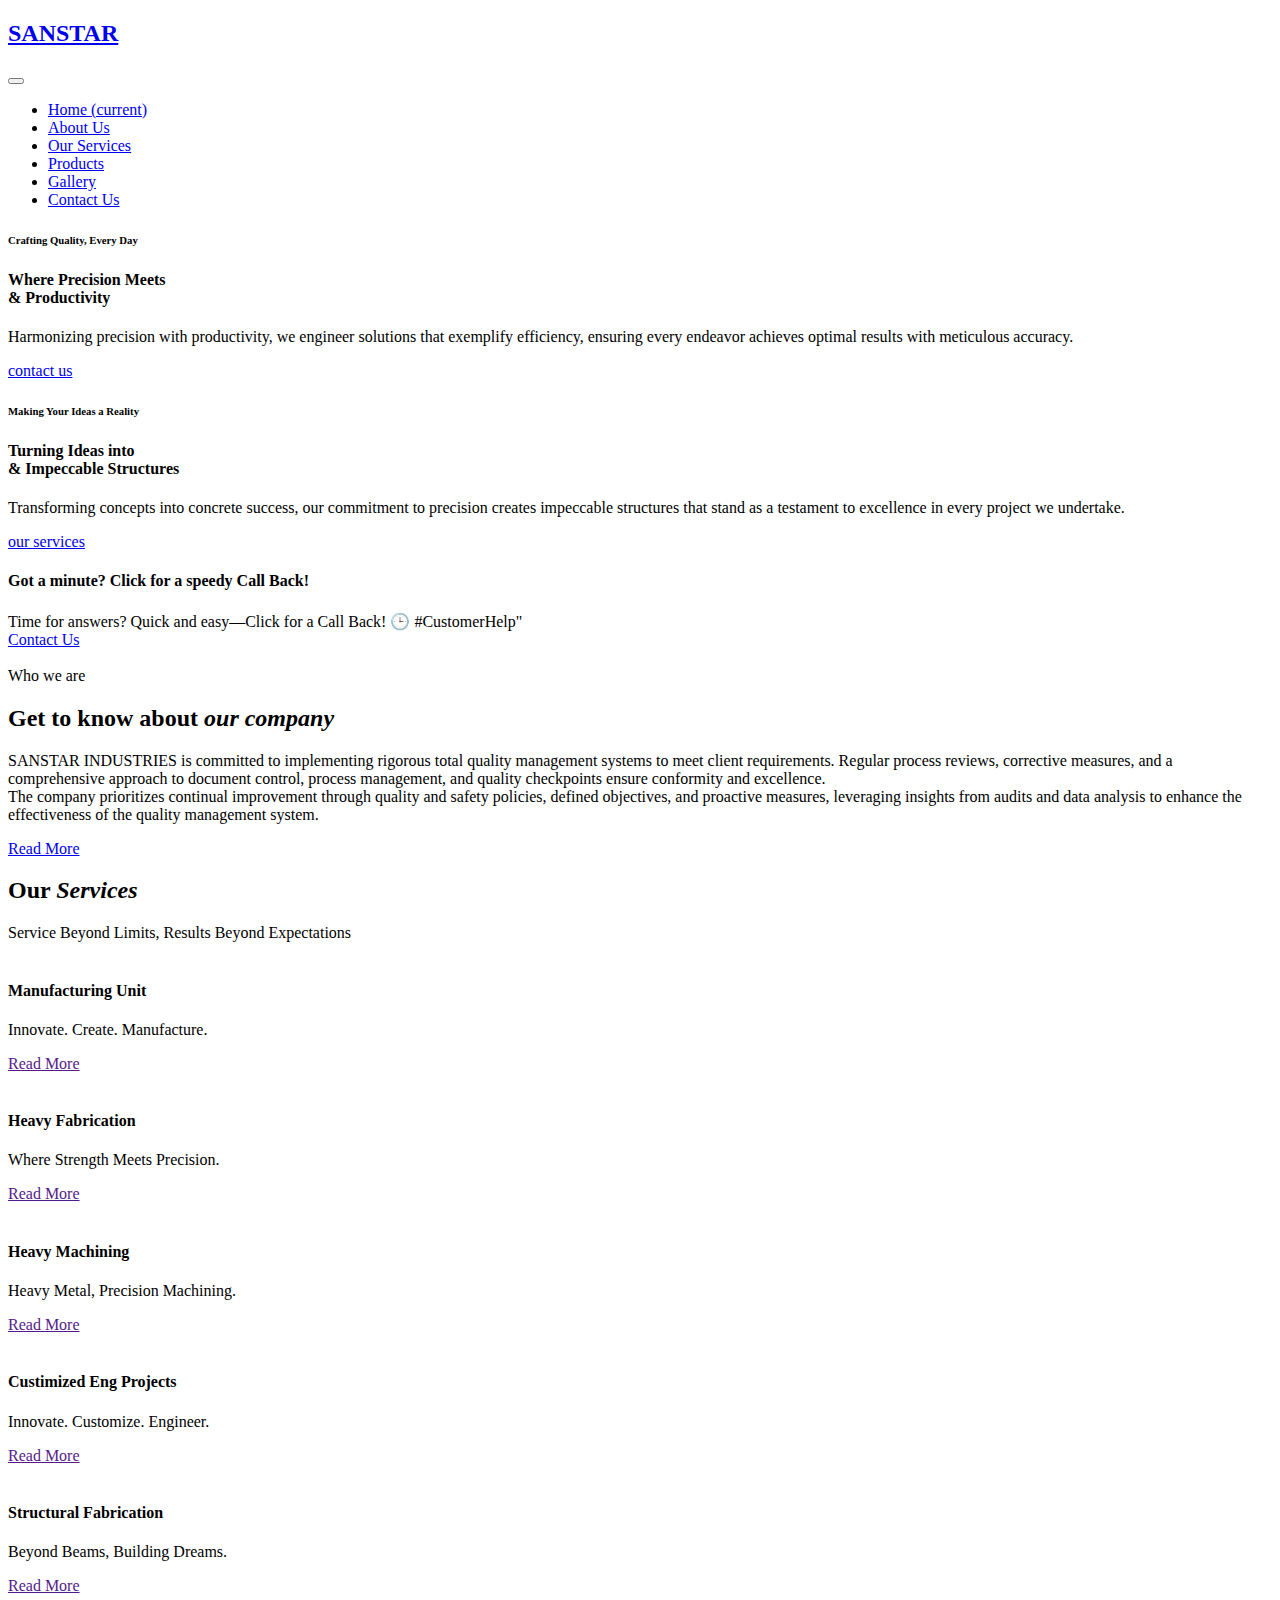
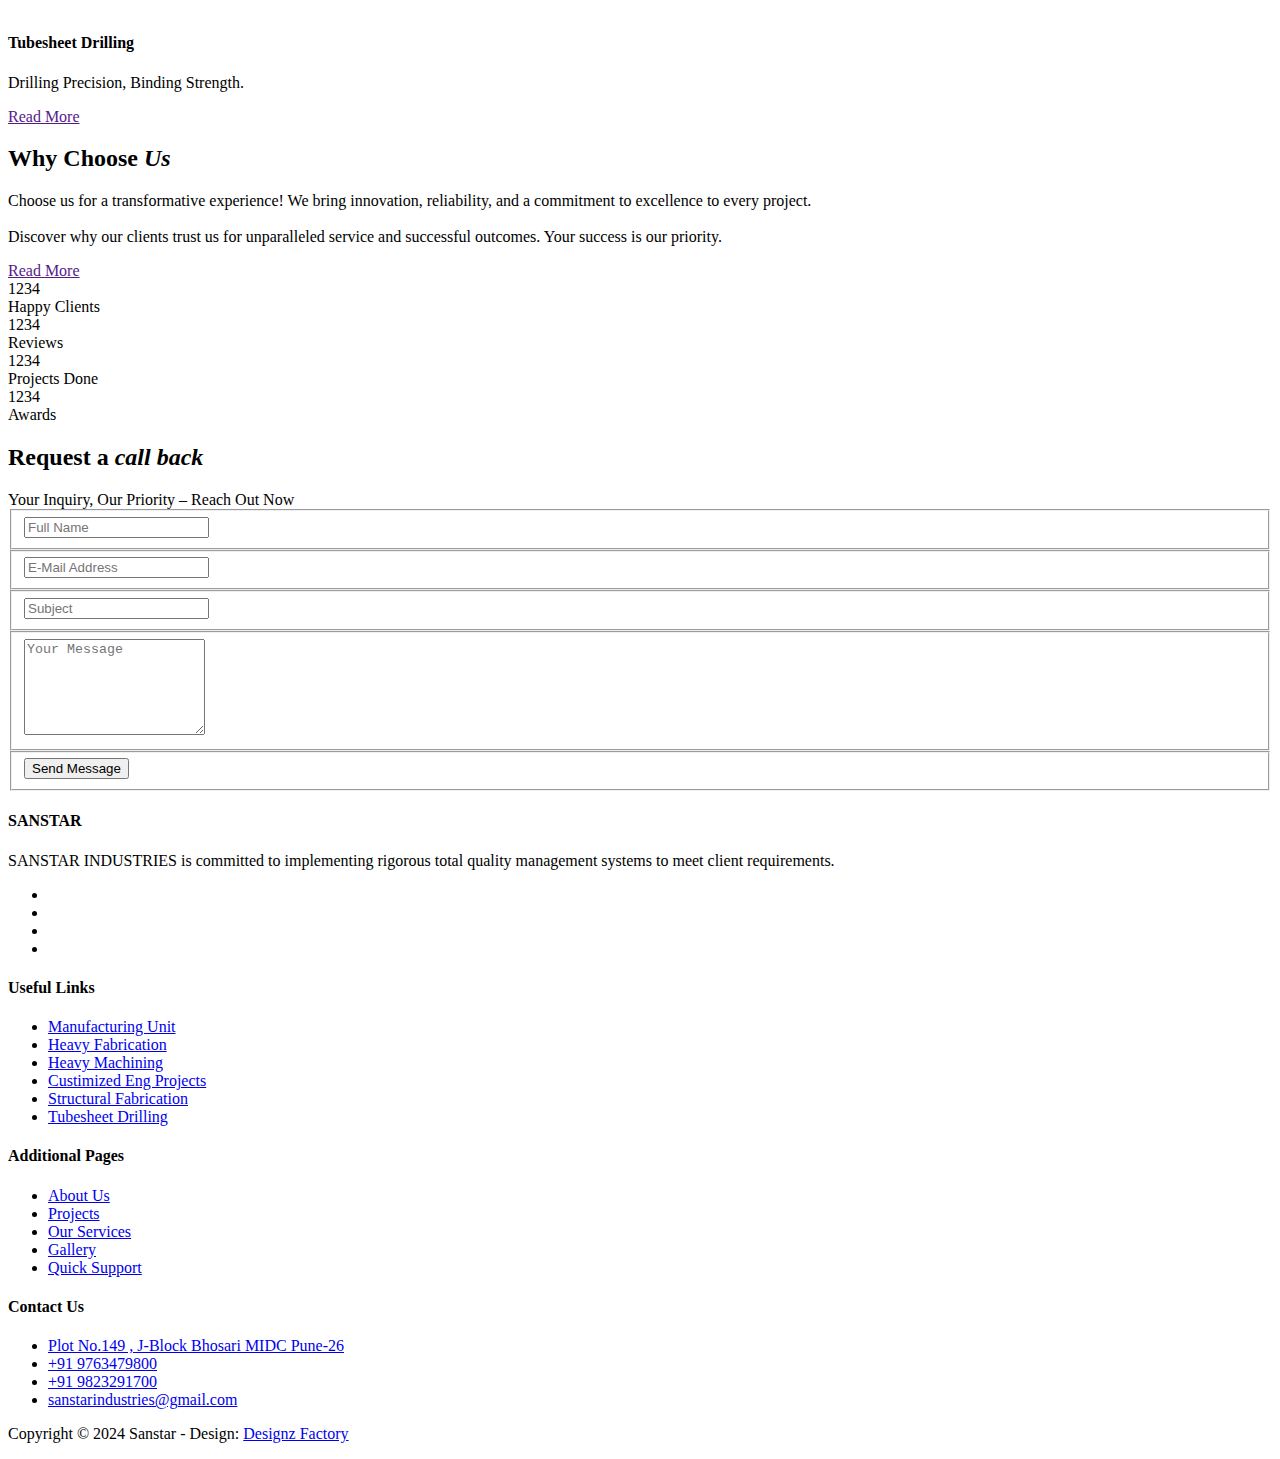
==== index.html @ f69a6679 "Add files via upload" ====
<!DOCTYPE html>
<html lang="en">

  <head>

    <meta charset="utf-8">
    <meta name="viewport" content="width=device-width, initial-scale=1, shrink-to-fit=no">
    <meta name="description" content="">
    <meta name="author" content="TemplateMo">
    <link href="https://fonts.googleapis.com/css?family=Poppins:100,200,300,400,500,600,700,800,900&display=swap" rel="stylesheet">

    <title>Sanstar  </title>

    <!-- Bootstrap core CSS -->
    <link href="vendor/bootstrap/css/bootstrap.min.css" rel="stylesheet">

    <!-- Additional CSS Files -->
    <link rel="stylesheet" href="assets/css/fontawesome.css">
    <link rel="stylesheet" href="assets/css/templatemo-finance-business.css">
    <link rel="stylesheet" href="assets/css/owl.css">
  </head>
  <body>
    <!--  Preloader Start  -->
    <div id="preloader">
        <div class="jumper">
            <div></div>
            <div></div>
            <div></div>
        </div>
    </div>  
    <!--  Preloader End  -->

    <!-- Header -->
    <header class="">
      <nav class="navbar navbar-expand-lg">
        <div class="container">
          <a class="navbar-brand" href="index.html"><h2>SANSTAR</h2></a>
          <button class="navbar-toggler" type="button" data-toggle="collapse" data-target="#navbarResponsive" aria-controls="navbarResponsive" aria-expanded="false" aria-label="Toggle navigation">
            <span class="navbar-toggler-icon"></span>
          </button>
          <div class="collapse navbar-collapse" id="navbarResponsive">
            <ul class="navbar-nav ml-auto">
              <li class="nav-item active">
                <a class="nav-link" href="index.html">Home
                  <span class="sr-only">(current)</span>
                </a>
              </li>
              <li class="nav-item">
                <a class="nav-link" href="about.html">About Us</a>
              </li>  
              <li class="nav-item">
                <a class="nav-link" href="services.html">Our Services</a>
              </li>  
              <li class="nav-item">
                <a class="nav-link" href="products.html">Products</a>
              </li> 
              <li class="nav-item">
                <a class="nav-link" href="gallery.html">Gallery</a>
              </li>                         
              <li class="nav-item">
                <a class="nav-link" href="contact.html">Contact Us</a>
              </li>
             
            </ul>
          </div>
        </div>
      </nav>
    </header>
    <!-- Page Content -->
    <!-- Banner Starts Here -->
    <div class="main-banner header-text" id="top">
        <div class="Modern-Slider">
          <!-- Item -->
          <div class="item item-1">
            <div class="img-fill">
                <div class="text-content">
                  <h6>Crafting Quality, Every Day</h6>
                  <h4>Where Precision Meets <br>&amp; Productivity</h4>
                  <p>Harmonizing precision with productivity, we engineer solutions that exemplify efficiency, ensuring every endeavor achieves optimal results with meticulous accuracy.</p>
                  <a href="contact.html" class="filled-button">contact us</a>
                </div>
            </div>
          </div>
          <!-- // Item -->
          <!-- Item -->
          <div class="item item-2">
            <div class="img-fill">
                <div class="text-content">
                  <h6>Making Your Ideas a Reality</h6>
                  <h4>Turning Ideas into <br>&amp; Impeccable Structures</h4>
                  <p>Transforming concepts into concrete success, our commitment to precision creates impeccable structures that stand as a testament to excellence in every project we undertake.</p>
                  <a href="services.html" class="filled-button">our services</a>
                </div>
            </div>
          </div>
          <!-- // Item -->
         
        </div>
    </div>
    <!-- Banner Ends Here -->

    <div class="request-form">
      <div class="container">
        <div class="row">
          <div class="col-md-8">
            <h4>Got a minute? Click for a speedy Call Back! </h4>
            <span>Time for answers? Quick and easy—Click for a Call Back! 🕒 #CustomerHelp"</span>
          </div>
          <div class="col-md-4">
            <a href="contact.html" class="border-button">Contact Us</a>
          </div>
        </div>
      </div>
    </div>

    <!-- about -->
    <div class="more-info">
      <div class="container">
        <div class="row">
          <div class="col-md-12">
            <div class="more-info-content">
              <div class="row">
                <div class="col-md-6">
                  <div class="left-image">
                    <img src="assets/images/more-info.jpg" alt="">
                  </div>
                </div>
                <div class="col-md-6 align-self-center">
                  <div class="right-content">
                    <span>Who we are</span>
                    <h2>Get to know about <em>our company</em></h2>
                    <p>SANSTAR INDUSTRIES is committed to implementing rigorous total quality management systems to meet client requirements. Regular process reviews, corrective measures, and a comprehensive approach to document control, process management, and quality checkpoints ensure conformity and excellence.<br> The company prioritizes continual improvement through quality and safety policies, defined objectives, and proactive measures, leveraging insights from audits and data analysis to enhance the effectiveness of the quality management system.</p>
                    <a href="#" class="filled-button">Read More</a>
                  </div>
                </div>
              </div>
            </div>
          </div>
        </div>
      </div>
    </div>
<!-- services -->
    <div class="services">
      <div class="container">
        <div class="row">
          <div class="col-md-12">
            <div class="section-heading">
              <h2>Our <em>Services</em></h2>
              <span>Service Beyond Limits, Results Beyond Expectations</span>
            </div>
          </div>
          <div class="col-md-4">
            <div class="service-item">
              <img src="assets/images/service-1.jpg" alt="">
              <div class="down-content">
                <h4>Manufacturing Unit</h4>
                <p>Innovate. Create. Manufacture.</p>
                <a href="" class="filled-button">Read More</a>
              </div>
            </div>
          </div>
          <div class="col-md-4">
            <div class="service-item">
              <img src="assets/images/service-2.jpg" alt="">
              <div class="down-content">
                <h4>Heavy Fabrication</h4>
                <p>Where Strength Meets Precision.</p>
                <a href="" class="filled-button">Read More</a>
              </div>
            </div>
          </div>
          <div class="col-md-4">
            <div class="service-item">
              <img src="assets/images/service-3.jpg" alt="">
              <div class="down-content">
                <h4>Heavy Machining</h4>
                <p>Heavy Metal, Precision Machining.</p>
                <a href="" class="filled-button">Read More</a>
              </div>
            </div>
          </div>
          <div class="col-md-4">
            <div class="service-item">
              <img src="assets/images/service-4.jpg" alt="">
              <div class="down-content">
                <h4>Custimized Eng Projects</h4>
                <p>Innovate. Customize. Engineer.</p>
                <a href="" class="filled-button">Read More</a>
              </div>
            </div>
          </div>
          <div class="col-md-4">
            <div class="service-item">
              <img src="assets/images/service-5.jpg" alt="">
              <div class="down-content">
                <h4>Structural Fabrication</h4>
                <p>Beyond Beams, Building Dreams.</p>
                <a href="" class="filled-button">Read More</a>
              </div>
            </div>
          </div>
          <div class="col-md-4">
            <div class="service-item">
              <img src="assets/images/service-6.jpg" alt="">
              <div class="down-content">
                <h4>Tubesheet Drilling</h4>
                <p>Drilling Precision, Binding Strength.</p>
                <a href="" class="filled-button">Read More</a>
              </div>
            </div>
          </div>
        </div>
      </div>
    </div>

    <!-- whywe -->
    <div class="fun-facts">
      <div class="container">
        <div class="row">
          <div class="col-md-6">
            <div class="left-content">
              <!-- <span>Your Vision, Our Proven Solutions for Growth</span> -->
              <h2>Why Choose<em> Us</em></h2>
              <p>Choose us for a transformative experience! We bring innovation, reliability, and a commitment to excellence to every project. 
              <br><br>Discover why our clients trust us for unparalleled service and successful outcomes. Your success is our priority.</p>
              <a href="" class="filled-button">Read More</a>
            </div>
          </div>
          <div class="col-md-6 align-self-center">
            <div class="row">
              <div class="col-md-6">
                <div class="count-area-content">
                  <div class="count-digit">1234</div>
                  <div class="count-title">Happy Clients</div>
                </div>
              </div>
              <div class="col-md-6">
                <div class="count-area-content">
                  <div class="count-digit">1234</div>
                  <div class="count-title">Reviews</div>
                </div>
              </div>
              <div class="col-md-6">
                <div class="count-area-content">
                  <div class="count-digit">1234</div>
                  <div class="count-title">Projects Done</div>
                </div>
              </div>
              <div class="col-md-6">
                <div class="count-area-content">
                  <div class="count-digit">1234</div>
                  <div class="count-title">Awards</div>
                </div>
              </div>
            </div>
          </div>
        </div>
      </div>
    </div>

<!-- 
    <div class="testimonials">
      <div class="container">
        <div class="row">
          <div class="col-md-12">
            <div class="section-heading">
              <h2>What they say <em>about us</em></h2>
              <span>testimonials from our greatest clients</span>
            </div>
          </div>
          <div class="col-md-12">
            <div class="owl-testimonials owl-carousel">
              
              <div class="testimonial-item">
                <div class="inner-content">
                  <h4>George Walker</h4>
                  <span>Chief Financial Analyst</span>
                  <p>"Nulla ullamcorper, ipsum vel condimentum congue, mi odio vehicula tellus, sit amet malesuada justo sem sit amet quam. Pellentesque in sagittis lacus."</p>
                </div>
                <img src="http://placehold.it/60x60" alt="">
              </div>
              
              <div class="testimonial-item">
                <div class="inner-content">
                  <h4>John Smith</h4>
                  <span>Market Specialist</span>
                  <p>"In eget leo ante. Sed nibh leo, laoreet accumsan euismod quis, scelerisque a nunc. Mauris accumsan, arcu id ornare malesuada, est nulla luctus nisi."</p>
                </div>
                <img src="http://placehold.it/60x60" alt="">
              </div>
              
              <div class="testimonial-item">
                <div class="inner-content">
                  <h4>David Wood</h4>
                  <span>Chief Accountant</span>
                  <p>"Ut ultricies maximus turpis, in sollicitudin ligula posuere vel. Donec finibus maximus neque, vitae egestas quam imperdiet nec. Proin nec mauris eu tortor consectetur tristique."</p>
                </div>
                <img src="http://placehold.it/60x60" alt="">
              </div>
              
              <div class="testimonial-item">
                <div class="inner-content">
                  <h4>Andrew Boom</h4>
                  <span>Marketing Head</span>
                  <p>"Curabitur sollicitudin, tortor at suscipit volutpat, nisi arcu aliquet dui, vitae semper sem turpis quis libero. Quisque vulputate lacinia nisl ac lobortis."</p>
                </div>
                <img src="http://placehold.it/60x60" alt="">
              </div>
              
            </div>
          </div>
        </div>
      </div>
    </div> -->

    <!-- callback -->
    <div class="callback-form">
      <div class="container">
        <div class="row">
          <div class="col-md-12">
            <div class="section-heading">
              <h2>Request a <em>call back</em></h2>
              <span>Your Inquiry, Our Priority – Reach Out Now</span>
            </div>
          </div>
          <div class="col-md-12">
            <div class="contact-form">
              <form id="contact" action="" method="post">
                <div class="row">
                  <div class="col-lg-4 col-md-12 col-sm-12">
                    <fieldset>
                      <input name="name" type="text" class="form-control" id="name" placeholder="Full Name" required="">
                    </fieldset>
                  </div>
                  <div class="col-lg-4 col-md-12 col-sm-12">
                    <fieldset>
                      <input name="email" type="text" class="form-control" id="email" pattern="[^ @]*@[^ @]*" placeholder="E-Mail Address" required="">
                    </fieldset>
                  </div>
                  <div class="col-lg-4 col-md-12 col-sm-12">
                    <fieldset>
                      <input name="subject" type="text" class="form-control" id="subject" placeholder="Subject" required="">
                    </fieldset>
                  </div>
                  <div class="col-lg-12">
                    <fieldset>
                      <textarea name="message" rows="6" class="form-control" id="message" placeholder="Your Message" required=""></textarea>
                    </fieldset>
                  </div>
                  <div class="col-lg-12">
                    <fieldset>
                      <button type="submit" id="form-submit" class="border-button">Send Message</button>
                    </fieldset>
                  </div>
                </div>
              </form>
            </div>
          </div>
        </div>
      </div>
    </div>

    <!-- <div class="partners">
      <div class="container">
        <div class="row">
          <div class="col-md-12">
            <div class="owl-partners owl-carousel">
            
              <div class="partner-item">
                <img src="assets/images/client-01.png" title="1" alt="1">
              </div>
              
              <div class="partner-item">
                <img src="assets/images/client-01.png" title="2" alt="2">
              </div>
              
              <div class="partner-item">
                <img src="assets/images/client-01.png" title="3" alt="3">
              </div>
              
              <div class="partner-item">
                <img src="assets/images/client-01.png" title="4" alt="4">
              </div>
              
              <div class="partner-item">
                <img src="assets/images/client-01.png" title="5" alt="5">
              </div>
              
            </div>
          </div>
        </div>
      </div>
    </div> -->
    <!-- Footer Starts Here -->
    <footer>
      <div class="container">
        <div class="row">
          <div class="col-md-3 footer-item">
            <h4>SANSTAR</h4>
            <p>SANSTAR INDUSTRIES is committed to implementing rigorous total quality management systems to meet client requirements. </p>
            <ul class="social-icons">
              <li><a href="#"><i class="fa fa-twitter"></i></a></li>
              <li><a href="#"><i class="fa fa-linkedin"></i></a></li>
              <li><a href="#"><i class="fa fa-facebook"></i></a></li>
              <li><a href="#"><i class="fa fa-youtube"></i></a></li>
            </ul>
          </div>
          <div class="col-md-3 footer-item">
            <h4>Useful Links</h4>
            <ul class="menu-list">
              <li><a href="#">Manufacturing Unit</a></li>
              <li><a href="#">Heavy Fabrication</a></li>
              <li><a href="#">Heavy Machining</a></li>
              <li><a href="#">Custimized Eng Projects</a></li>
              <li><a href="#">Structural Fabrication</a></li>
              <li><a href="#">Tubesheet Drilling</a></li>
            </ul>
          </div>
          <div class="col-md-3 footer-item">
            <h4>Additional Pages</h4>
            <ul class="menu-list">
              <li><a href="#">About Us</a></li>
              <li><a href="#">Projects</a></li>
              <li><a href="#">Our Services</a></li>
              <li><a href="#">Gallery</a></li>
              <li><a href="#">Quick Support</a></li>
            </ul>
          </div>
          <div class="col-md-3 footer-item last-item">
            <h4>Contact Us</h4>
            <ul class="menu-list">
              <li><a href="#">Plot No.149 , J-Block Bhosari MIDC Pune-26</a></li>
              <li><a href="#">+91 9763479800</a></li>
              <li><a href="#">+91 9823291700</a></li>
              <li><a href="#">sanstarindustries@gmail.com</a></li>
             
            </ul>
          </div>
        </div>
      </div>
    </footer>
    
    <div class="sub-footer">
      <div class="container">
        <div class="row">
          <div class="col-md-12">
            <p>Copyright &copy; 2024 Sanstar - Design: <a rel="nofollow noopener" href="https://templatemo.com" target="_blank">Designz Factory</a> </p>
          </div>
        </div>
      </div>
    </div>

    <!-- Bootstrap core JavaScript -->
    <script src="vendor/jquery/jquery.min.js"></script>
    <script src="vendor/bootstrap/js/bootstrap.bundle.min.js"></script>

    <!-- Additional Scripts -->
    <script src="assets/js/custom.js"></script>
    <script src="assets/js/owl.js"></script>
    <script src="assets/js/slick.js"></script>
    <script src="assets/js/accordions.js"></script>

    <script language = "text/Javascript"> 
      cleared[0] = cleared[1] = cleared[2] = 0; //set a cleared flag for each field
      function clearField(t){                   //declaring the array outside of the
      if(! cleared[t.id]){                      // function makes it static and global
          cleared[t.id] = 1;  // you could use true and false, but that's more typing
          t.value='';         // with more chance of typos
          t.style.color='#fff';
          }
      }
    </script>

  </body>
</html>
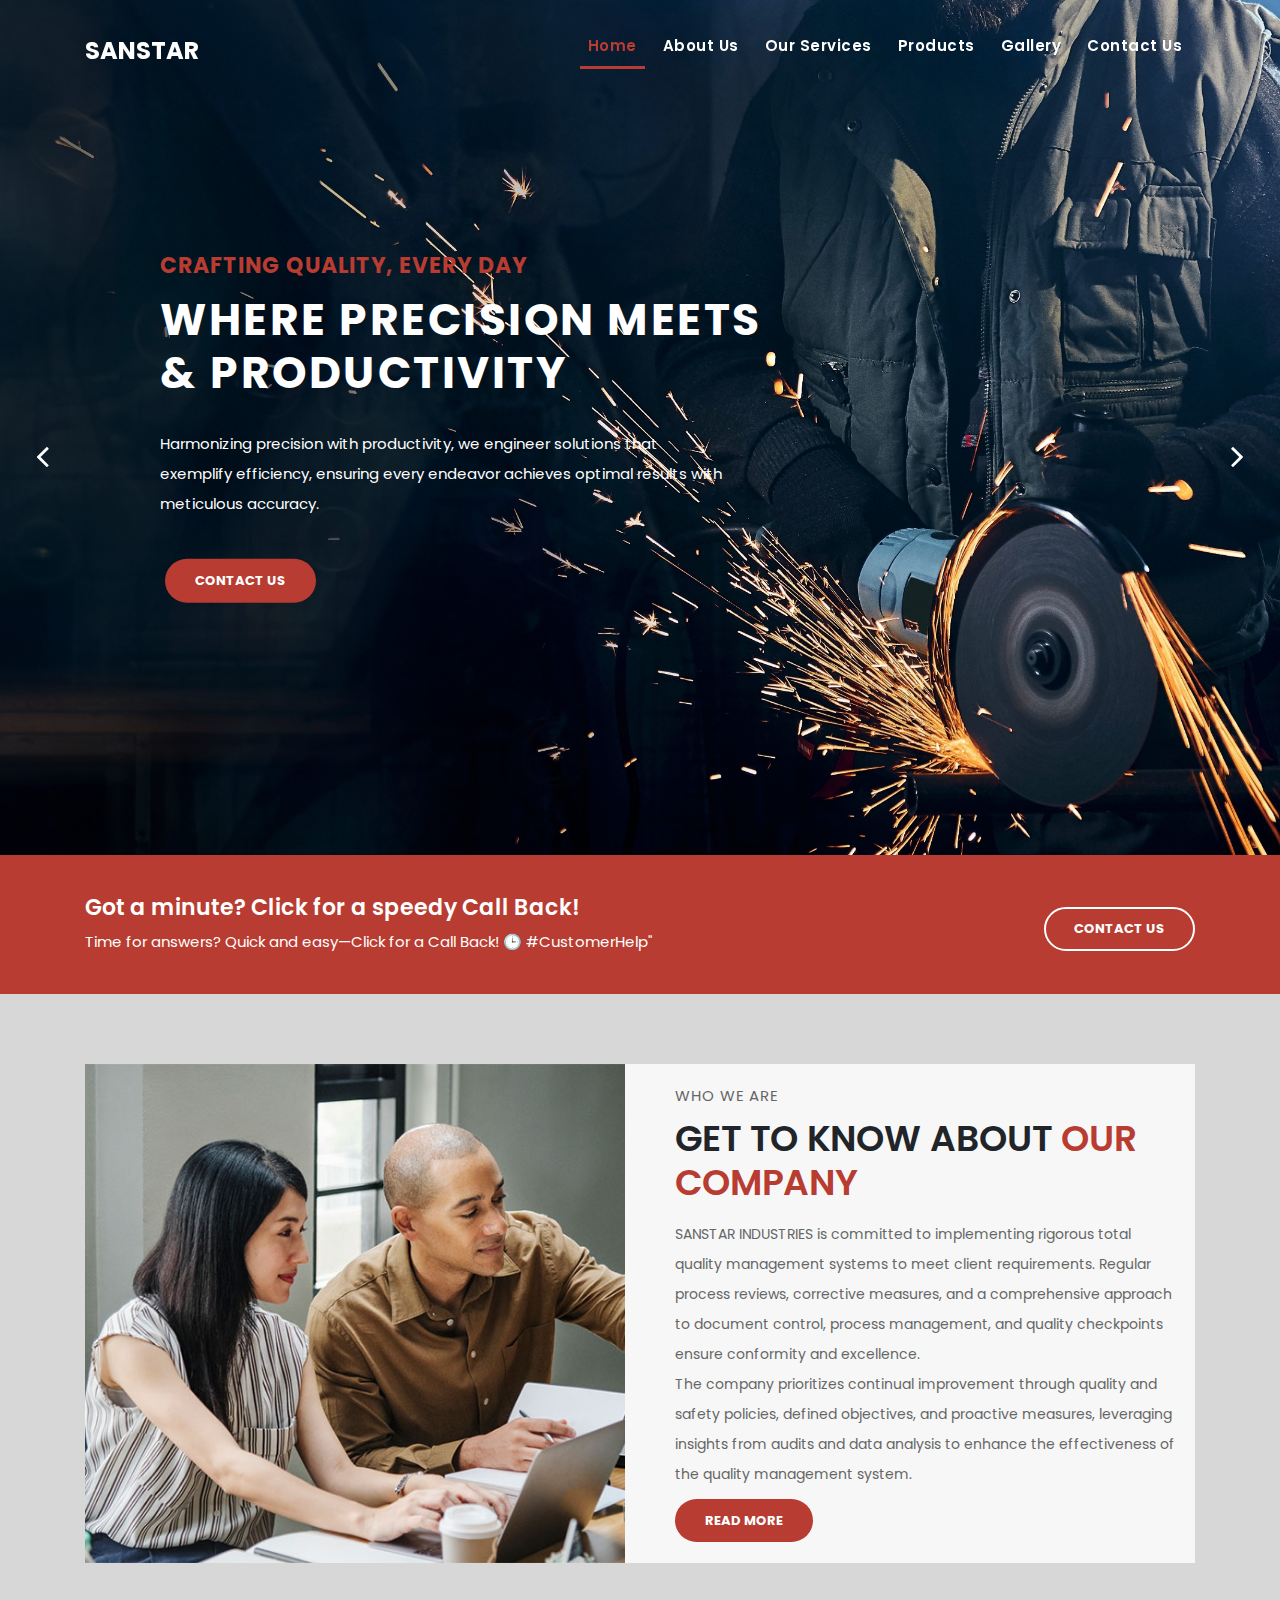
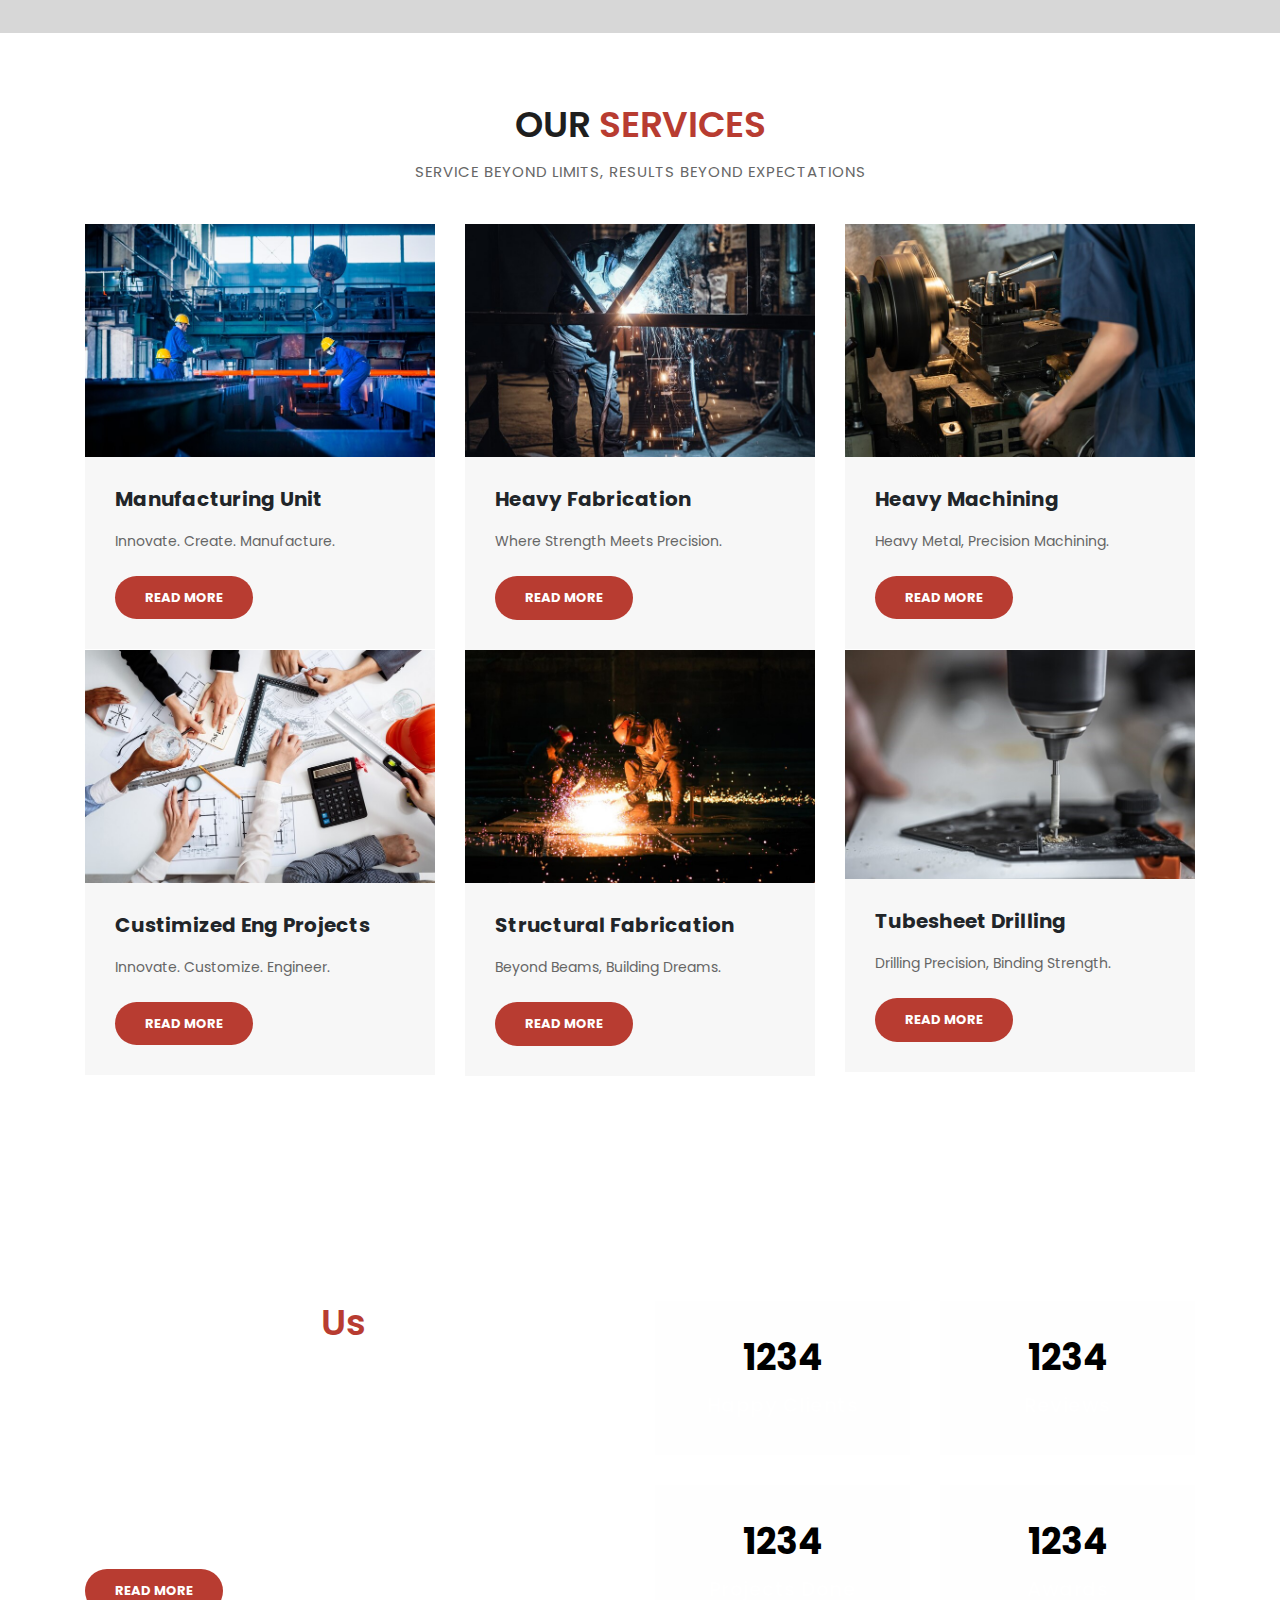
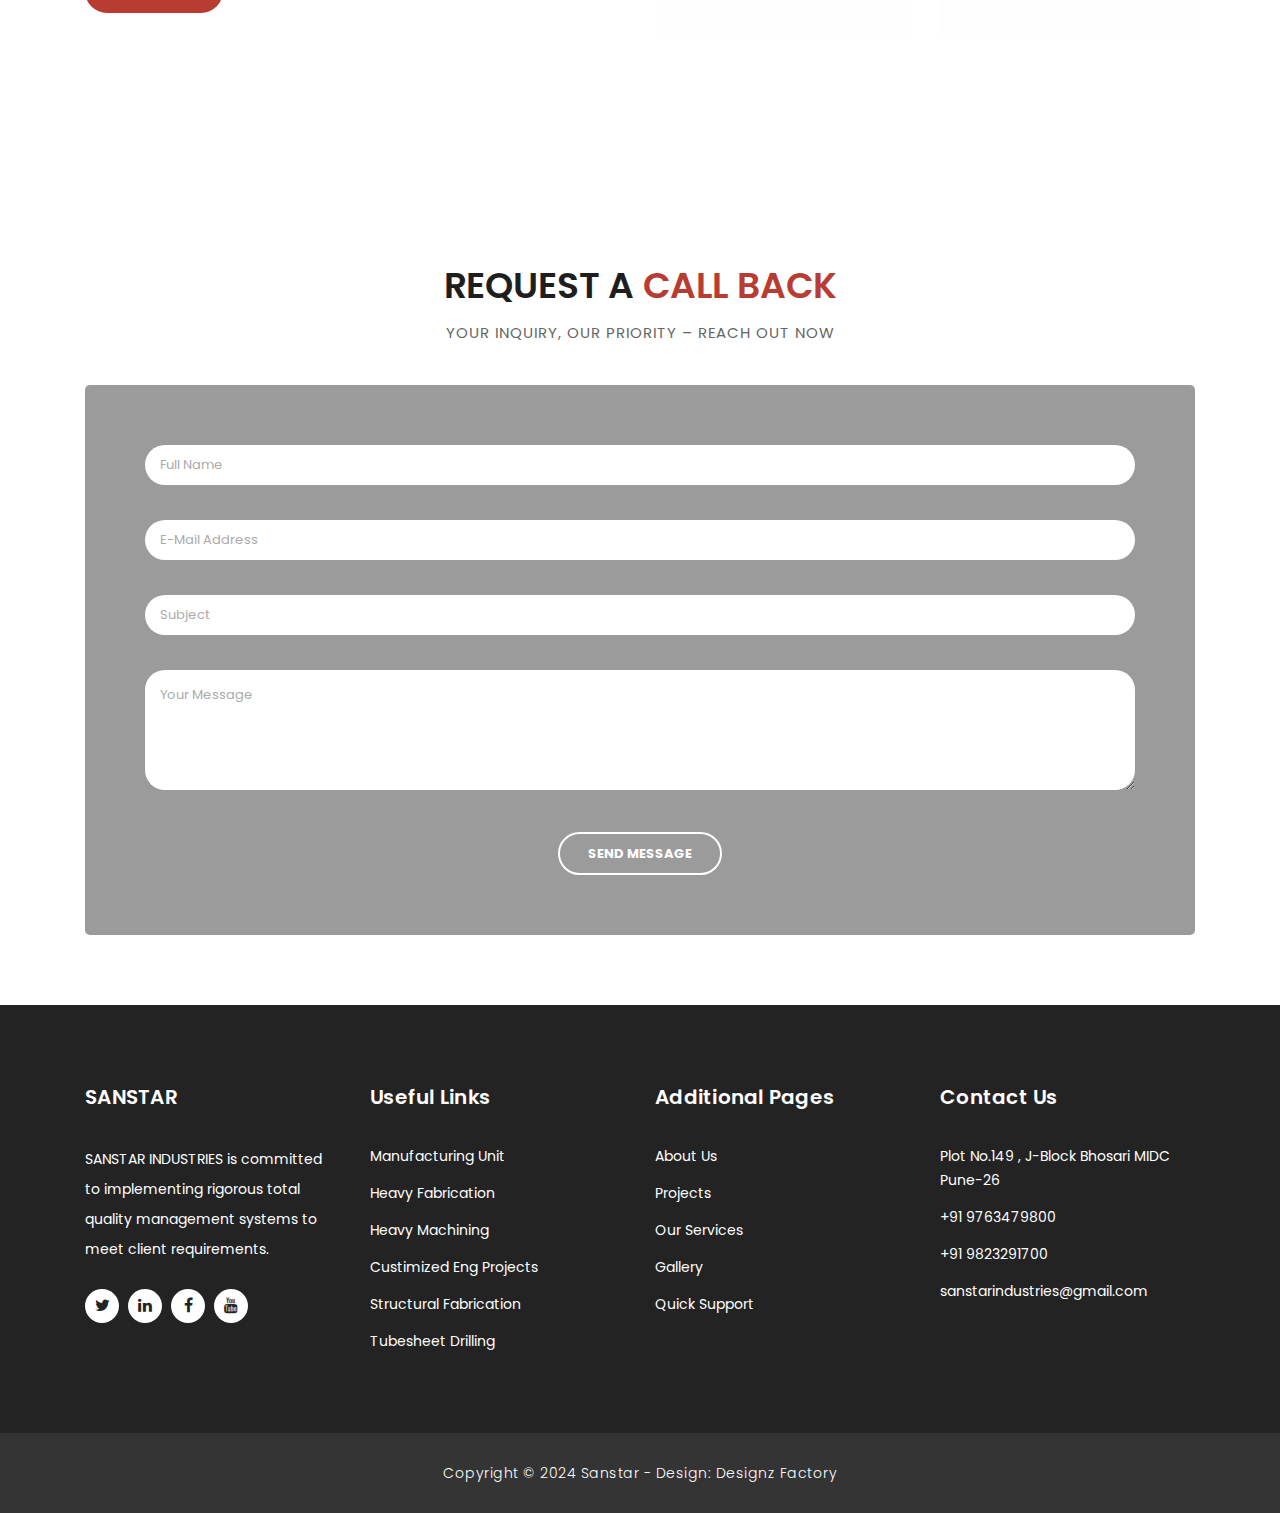
==== commit 83d7ecec: "Add files via upload" ====
--- a/index.html
+++ b/index.html
@@ -327,17 +327,17 @@
             <div class="contact-form">
               <form id="contact" action="" method="post">
                 <div class="row">
-                  <div class="col-lg-4 col-md-12 col-sm-12">
+                  <div class="col-sm-12 col-md-12 col-sm-12">
                     <fieldset>
                       <input name="name" type="text" class="form-control" id="name" placeholder="Full Name" required="">
                     </fieldset>
                   </div>
-                  <div class="col-lg-4 col-md-12 col-sm-12">
+                  <div class="col-sm-12 col-md-12 col-sm-12">
                     <fieldset>
                       <input name="email" type="text" class="form-control" id="email" pattern="[^ @]*@[^ @]*" placeholder="E-Mail Address" required="">
                     </fieldset>
                   </div>
-                  <div class="col-lg-4 col-md-12 col-sm-12">
+                  <div class="col-sm-12 col-md-12 col-sm-12">
                     <fieldset>
                       <input name="subject" type="text" class="form-control" id="subject" placeholder="Subject" required="">
                     </fieldset>
@@ -459,17 +459,5 @@
     <script src="assets/js/owl.js"></script>
     <script src="assets/js/slick.js"></script>
     <script src="assets/js/accordions.js"></script>
-
-    <script language = "text/Javascript"> 
-      cleared[0] = cleared[1] = cleared[2] = 0; //set a cleared flag for each field
-      function clearField(t){                   //declaring the array outside of the
-      if(! cleared[t.id]){                      // function makes it static and global
-          cleared[t.id] = 1;  // you could use true and false, but that's more typing
-          t.value='';         // with more chance of typos
-          t.style.color='#fff';
-          }
-      }
-    </script>
-
   </body>
 </html>--- a/assets/css/templatemo-finance-business.css
+++ b/assets/css/templatemo-finance-business.css
@@ -0,0 +1,1333 @@
+body {
+  font-family: 'Poppins', sans-serif;
+  overflow-x: hidden;
+  text-rendering: optimizeLegibility;
+  -webkit-font-smoothing: antialiased;
+  -moz-osx-font-smoothing: grayscale;
+}
+p {
+	margin-bottom: 0px;
+	font-size: 14px;
+	color: #666666;
+	line-height: 30px;
+}
+a {
+	text-decoration: none!important;
+}
+ul {
+	padding: 0;
+	margin: 0;
+	list-style: none;
+}
+
+h1,h2,h3,h4,h5,h6 {
+	margin: 0px;
+}
+
+a.filled-button {
+	background-color: #b83c31;
+	color: #fff;
+	font-size: 13px;
+	text-transform: uppercase;
+	font-weight: 700;
+	padding: 12px 30px;
+	border-radius: 30px;
+	display: inline-block;
+	transition: all 0.3s;
+}
+
+a.filled-button:hover {
+	background-color: #fff;
+	color: #b83c31;
+}
+
+a.border-button {
+	background-color: transparent;
+	color: #fff;
+	border: 2px solid #fff;
+	font-size: 13px;
+	text-transform: uppercase;
+	font-weight: 700;
+	padding: 10px 28px;
+	border-radius: 30px;
+	display: inline-block;
+	transition: all 0.3s;
+}
+
+a.border-button:hover {
+	background-color: #fff;
+	color: #b83c31;
+}
+
+.section-heading {
+	text-align: center;
+	margin-bottom:40px;
+}
+
+.section-heading h2 {
+	font-size: 36px;
+	font-weight: 600;
+	color: #1e1e1e;text-transform: uppercase;
+}
+
+.section-heading em {
+	font-style: normal;
+	color: #b83c31;
+}
+
+.section-heading span {
+	display: block;
+	margin-top: 15px;
+	text-transform: uppercase;
+	font-size: 15px;
+	color: #666;
+	letter-spacing: 1px;
+}
+
+#preloader {
+  overflow: hidden;
+  background: #b83c31;
+  left: 0;
+  right: 0;
+  top: 0;
+  bottom: 0;
+  position: fixed;
+  z-index: 9999999;
+  color: #fff;
+}
+
+#preloader .jumper {
+  left: 0;
+  top: 0;
+  right: 0;
+  bottom: 0;
+  display: block;
+  position: absolute;
+  margin: auto;
+  width: 50px;
+  height: 50px;
+}
+
+#preloader .jumper > div {
+  background-color: #fff;
+  width: 10px;
+  height: 10px;
+  border-radius: 100%;
+  -webkit-animation-fill-mode: both;
+  animation-fill-mode: both;
+  position: absolute;
+  opacity: 0;
+  width: 50px;
+  height: 50px;
+  -webkit-animation: jumper 1s 0s linear infinite;
+  animation: jumper 1s 0s linear infinite;
+}
+
+#preloader .jumper > div:nth-child(2) {
+  -webkit-animation-delay: 0.33333s;
+  animation-delay: 0.33333s;
+}
+
+#preloader .jumper > div:nth-child(3) {
+  -webkit-animation-delay: 0.66666s;
+  animation-delay: 0.66666s;
+}
+
+@-webkit-keyframes jumper {
+  0% {
+    opacity: 0;
+    -webkit-transform: scale(0);
+    transform: scale(0);
+  }
+  5% {
+    opacity: 1;
+  }
+  100% {
+    -webkit-transform: scale(1);
+    transform: scale(1);
+    opacity: 0;
+  }
+}
+
+@keyframes jumper {
+  0% {
+    opacity: 0;
+    -webkit-transform: scale(0);
+    transform: scale(0);
+  }
+  5% {
+    opacity: 1;
+  }
+  100% {
+    opacity: 0;
+  }
+}
+
+/* Sub Header Style */
+
+/* .sub-header {
+	background-color: #b83c31;
+	height: 46px;
+	line-height: 46px;
+}
+
+.sub-header ul li {
+	display: inline-block;
+}
+
+.sub-header ul.left-info li {
+	border-left: 1px solid rgba(250,250,250,0.3);
+	padding: 0px 20px;
+}
+
+.sub-header ul.left-info li:last-child {
+	border-right: 1px solid rgba(250,250,250,0.3);
+}
+
+.sub-header ul.left-info li i {
+	margin-right: 10px;
+	font-size: 18px;
+}
+
+.sub-header ul.left-info li a {
+	color: #fff;
+	font-size: 14px;
+	font-weight: 600;
+}
+
+.sub-header ul.right-icons {
+	float: right;
+}
+
+.sub-header ul.right-icons li {
+	margin-right: -4px;
+	width: 46px;
+	display: inline-block;
+	text-align: center;
+	border-right: 1px solid rgba(250,250,250,0.3);
+}
+
+.sub-header ul.right-icons li:first-child {
+	border-left: 1px solid rgba(250,250,250,0.3);
+}
+
+.sub-header ul.right-icons li a {
+	color: #fff;
+	transition: all 0.3s;
+}
+
+.sub-header ul.right-icons li a:hover {
+	opacity: 0.75;
+} */
+
+
+
+/* Header Style */
+header {
+	position: fixed;
+	z-index: 99999;
+	width: 100%;
+	background-color: transparent!important;
+	height: 80px;
+	-webkit-transition: all 0.3s ease-in-out 0s;
+    -moz-transition: all 0.3s ease-in-out 0s;
+    -o-transition: all 0.3s ease-in-out 0s;
+    transition: all 0.3s ease-in-out 0s;
+}
+header .navbar {
+	padding: 20px 0px;
+}
+.background-header .navbar {
+	padding: 10px 0px;
+}
+.background-header {
+	top: 0;
+	position: fixed;
+	background-color: #fff!important;
+	box-shadow: 0px 1px 10px rgba(0,0,0,0.1);
+}
+.background-header .navbar-brand h2 {
+	color: #b83c31!important;
+}
+.background-header .navbar-nav a.nav-link {
+	color: #1e1e1e!important;
+}
+.background-header .navbar-nav .nav-link:hover,
+.background-header .navbar-nav .active>.nav-link,
+.background-header .navbar-nav .nav-link.current,
+.background-header .navbar-nav .nav-link.show,
+.background-header .navbar-nav .show>.nav-link {
+	color: #b83c31!important;
+}
+.navbar .navbar-brand {
+	float: 	left;
+	margin-top: 12px;
+	outline: none;
+}
+.navbar .navbar-brand h2 {
+	color: #fff;
+	text-transform: uppercase;
+	font-size: 24px;
+	font-weight: 700;
+	-webkit-transition: all .3s ease 0s;
+    -moz-transition: all .3s ease 0s;
+    -o-transition: all .3s ease 0s;
+    transition: all .3s ease 0s;
+}
+.navbar .navbar-brand h2 em {
+	font-style: normal;
+	font-size: 16px;
+}
+#navbarResponsive {
+	z-index: 999;
+}
+.navbar-collapse {
+	text-align: center;
+}
+.navbar .navbar-nav .nav-item {
+	margin: 0px 5px;
+}
+.navbar .navbar-nav a.nav-link {
+	text-transform: capitalize;
+	font-size: 15px;
+	font-weight: 550;
+	letter-spacing: 0.5px;
+	color: #fff;
+	transition: all 0.5s;
+	margin-top: 5px;
+}
+.navbar .navbar-nav .nav-link:hover,
+.navbar .navbar-nav .active>.nav-link,
+.navbar .navbar-nav .nav-link.current,
+.navbar .navbar-nav .nav-link.show,
+.navbar .navbar-nav .show>.nav-link {
+	color: #b83c31;
+	border-bottom: 3px solid #b83c31;
+}
+.navbar .navbar-toggler-icon {
+	background-image: none;
+}
+.navbar .navbar-toggler {
+	border-color: #fff;
+	background-color: #fff;	
+	height: 36px;
+	outline: none;
+	border-radius: 0px;
+	position: absolute;
+	right: 30px;
+	top: 20px;
+}
+.navbar .navbar-toggler-icon:after {
+	content: '\f0c9';
+	color: #b83c31;
+	font-size: 18px;
+	line-height: 26px;
+	font-family: 'FontAwesome';
+}
+
+
+
+/* Banner Style */
+
+.img-fill{
+  width: 100%;
+  display: block;
+  overflow: hidden;
+  position: relative;
+  text-align: center
+}
+
+.img-fill img {
+  min-height: 100%;
+  min-width: 100%;
+  position: relative;
+  display: inline-block;
+  max-width: none;
+}
+
+*,
+*:before,
+*:after {
+  -webkit-box-sizing: border-box;
+  box-sizing: border-box;
+  -webkit-font-smoothing: antialiased;
+  -moz-osx-font-smoothing: grayscale;
+}
+
+.Grid1k {
+  padding: 0 15px;
+  max-width: 1200px;
+  margin: auto;
+}
+
+.blocks-box,
+.slick-slider {
+  margin: 0;
+  padding: 0!important;
+}
+
+.slick-slide {
+  float: left;
+  padding: 0;
+}
+
+.Modern-Slider .item .img-fill {
+	background-size: cover;
+	background-position: center center;
+	background-repeat: no-repeat;
+	height:95vh;
+}
+
+.Modern-Slider .item-1 .img-fill {
+	background-image: url(../images/slide_01.jpg);
+}
+
+.Modern-Slider .item-2 .img-fill {
+	background-image: url(../images/slide_02.jpg);
+}
+
+.Modern-Slider .item-3 .img-fill {
+	background-image: url(../images/slide_03.jpg);
+}
+
+.Modern-Slider .NextArrow{
+  position:absolute;
+  top:50%;
+  right:30px;
+  border:0 none;
+  background-color: transparent;
+  text-align:center;
+  font-size: 36px;
+  font-family: 'FontAwesome';
+  color:#FFF;
+  z-index:5;
+  outline: none;
+  cursor: pointer;
+}
+
+.Modern-Slider .NextArrow:before{
+  content:'\f105';
+}
+
+.Modern-Slider .PrevArrow {
+  position:absolute;
+  top:50%;
+  left:30px;
+  border:0 none;
+  background-color: transparent;
+  text-align:center;
+  font-size: 36px;
+  font-family: 'FontAwesome';
+  color:#FFF;
+  z-index:5;
+  outline: none;
+  cursor: pointer;
+}
+
+.Modern-Slider .PrevArrow:before{
+  content:'\f104';
+}
+
+ul.slick-dots {
+  display: none!important;
+}
+
+.Modern-Slider .text-content {
+	text-align: left;
+  	width: 75%;
+  	position: absolute;
+  	top: 50%;
+  	left: 50%;
+  	transform: translate(-50%, -50%);
+}
+
+.Modern-Slider .item h6 {
+  margin-bottom: 15px;
+  font-size: 22px;
+  text-transform: uppercase;
+  font-weight: 700;
+  letter-spacing: 1px;
+  color:#b83c31;
+  animation:fadeOutRight 1s both;
+}
+
+.Modern-Slider .item h4 {
+  margin-bottom: 30px;
+  text-transform: uppercase;
+  font-size: 44px;
+  font-weight: 700;
+  letter-spacing: 2.5px;
+  color:#FFF;
+  overflow:hidden;
+  animation:fadeOutLeft 1s both;
+}
+
+.Modern-Slider .item p {
+	max-width: 570px;
+	color: #fff;
+	font-size: 15px;
+	font-weight: 400;
+	line-height: 30px;
+	margin-bottom: 40px;
+}
+
+.Modern-Slider .item a {
+  margin: 0 5px;
+}
+
+.Modern-Slider .item.slick-active h6{
+  animation:fadeInDown 1s both 1s;
+}
+
+.Modern-Slider .item.slick-active h4{
+  animation:fadeInLeft 1s both 1.5s;
+}
+
+.Modern-Slider .item.slick-active{
+  animation:Slick-FastSwipeIn 1s both;
+}
+
+.Modern-Slider .buttons {
+  position: relative;
+}
+
+.Modern-Slider {background:#000;}
+
+
+/* ==== Slick Slider Css Ruls === */
+.slick-slider{position:relative;display:block;-webkit-user-select:none;-moz-user-select:none;-ms-user-select:none;user-select:none;-webkit-touch-callout:none;-khtml-user-select:none;-ms-touch-action:pan-y;touch-action:pan-y;-webkit-tap-highlight-color:transparent}
+.slick-list{position:relative;display:block;overflow:hidden;margin:0;padding:0}
+.slick-list:focus{outline:none}.slick-list.dragging{cursor:hand}
+.slick-slider .slick-track,.slick-slider .slick-list{-webkit-transform:translate3d(0,0,0);-ms-transform:translate3d(0,0,0);transform:translate3d(0,0,0)}
+.slick-track{position:relative;top:0;left:0;display:block}
+.slick-track:before,.slick-track:after{display:table;content:''}.slick-track:after{clear:both}
+.slick-loading .slick-track{visibility:hidden}
+.slick-slide{display:none;float:left /* If RTL Make This Right */ ;height:100%;min-height:1px}
+.slick-slide.dragging img{pointer-events:none}
+.slick-initialized .slick-slide{display:block}
+.slick-loading .slick-slide{visibility:hidden}
+.slick-vertical .slick-slide{display:block;height:auto;border:1px solid transparent}
+
+
+
+
+/* Request Form */
+
+.request-form {
+	background-color: #b83c31;
+	padding: 40px 0px;
+	color: #fff;
+}
+
+.request-form h4 {
+	font-size: 22px;
+	font-weight: 600;
+}
+
+.request-form span {
+	font-size: 15px;
+	font-weight: 400;
+	display: inline-block;
+	margin-top: 10px;
+}
+
+.request-form a.border-button {
+	margin-top: 12px;
+	float: right;
+}
+
+
+
+
+/* Services */
+
+.services {
+	margin-top: 70px;
+}
+
+.service-item img {
+	width: 100%;
+	overflow: hidden;
+}
+
+.service-item .down-content {
+	background-color: #f7f7f7;
+	padding: 30px;
+}
+
+.service-item .down-content h4 {
+	font-size: 20px;
+	font-weight: 700;
+	letter-spacing: 0.25px;
+	margin-bottom: 15px;
+}
+
+.service-item .down-content p {
+	margin-bottom: 20px;
+}
+
+
+
+/* Fun Facts */
+
+.fun-facts {
+	margin-top: 70px;
+	background-image: url(../images/fun-facts-bg.jpg);
+	background-position: center center;
+	background-repeat: no-repeat;
+	background-size: cover;
+	background-attachment: fixed;
+	padding: 140px 0px;
+	color: #fff;
+}
+
+.fun-facts span {
+	text-transform: uppercase;
+	font-size: 15px;
+	color: #fff;
+	letter-spacing: 1px;
+	margin-bottom: 10px;
+	display: block;
+}
+
+.fun-facts h2 {
+	font-size: 36px;
+	font-weight: 600;
+	margin-bottom: 35px;
+}
+
+.fun-facts em {
+	font-style: normal;
+	color: #b83c31;
+}
+
+.fun-facts p {
+	color: #fff;
+	margin-bottom: 40px;
+}
+
+.fun-facts .left-content {
+	margin-right: 45px;margin-top: 15px;
+}
+
+.count-area-content {
+	text-align: center;
+	background-color: rgba(250,250,250,0.1);
+	padding: 25px 30px 35px 30px;
+	margin: 15px 0px;
+}
+
+.count-digit {
+    margin: 5px 0px;
+    color: black;
+    font-weight: 700;
+    font-size: 36px;
+}
+.count-title {
+    font-size: 20px;
+    font-weight: 600;
+    color: #fff;
+    letter-spacing: 0.5px;
+}
+
+
+
+/* More Info */
+
+.more-info {
+	background: #d7d7d7;
+    padding: 70px 
+}
+
+.more-info .left-image img {
+	width: 100%;
+	overflow: hidden;
+}
+
+.more-info .more-info-content {
+	background-color: #f7f7f7;
+}
+
+.about-info .more-info-content {
+	background-color: transparent;
+}
+
+.about-info .right-content {
+	padding: 0px!important;
+	margin-right: 30px;
+}
+
+.more-info .right-content {
+	padding:20px;
+	/* box-shadow: rgb(0 0 0 / 40%) 1.95px 1.95px 2.6px; */
+}
+
+.more-info .right-content span {
+	text-transform: uppercase;
+	font-size: 15px;
+	color: #666;
+	letter-spacing: 1px;
+	margin-bottom: 10px;
+	display: block;
+	/* margin-top: -24px; */
+}
+
+.more-info .right-content h2 {
+	font-size: 36px;
+	font-weight: 600;
+	margin-bottom: 15px;text-transform: uppercase;
+}
+
+.more-info .right-content em {
+	font-style: normal;
+	color: #b83c31;
+}
+
+.more-info .right-content p {
+	margin-bottom: 10px;
+}
+
+
+/* Testimonials Style */
+
+/* .about-testimonials {
+	margin-top: 0px!important;
+}
+
+.testimonials {
+	margin-top: 70px;
+	background-color: #f7f7f7;
+	padding: 140px 0px;
+}
+.testimonial-item .inner-content {
+	text-align: center;
+	background-color: #fff;	
+	padding: 30px;
+	border-radius: 5px;
+}
+.testimonial-item p {
+	font-size: 14px;
+	font-weight: 400;
+}
+.testimonial-item h4 {
+	font-size: 19px;
+	font-weight: 700;
+	color: #1e1e1e;
+	letter-spacing: 0.5px;
+	margin-bottom: 0px;
+}
+.testimonial-item span {
+	display: inline-block;
+	margin-top: 8px;
+	font-weight: 600;
+	font-size: 14px;
+	color: #b83c31;
+}
+.testimonial-item img {
+	max-width: 60px;
+	border-radius: 50%;
+	margin: 25px auto 0px auto;
+} */
+
+
+
+
+/* Call Back Style */
+
+.callback-services {
+	border-top: 1px solid #eee;
+	padding-top: 70px;
+}
+
+.contact-us {
+	background-color: #f7f7f7;
+	padding: 140px 0px;
+}
+
+.contact-us .contact-form {
+	background-color: transparent!important;
+	padding: 0!important;
+}
+
+.callback-form {
+	padding: 70px;
+}
+
+.callback-form .contact-form {
+	background-color: #9b9b9b;
+	padding: 60px;
+	border-radius: 5px;
+	text-align: center;
+}
+
+.callback-form .contact-form input {
+	border-radius: 20px;
+	height: 40px;
+	line-height: 40px;
+	display: inline-block;
+	padding: 0px 15px;
+	color: #6a6a6a;
+	font-size: 13px;
+	text-transform: none;
+	box-shadow: none;
+	border: none;
+	margin-bottom: 35px;
+}
+
+.callback-form .contact-form input:focus {
+	outline: none;
+	box-shadow: none;
+	border: none;
+}
+
+.callback-form .contact-form textarea {
+	border-radius: 20px;
+	height: 120px;
+	max-height: 200px;
+	min-height: 120px;
+	display: inline-block;
+	padding: 15px;
+	color: #6a6a6a;
+	font-size: 13px;
+	text-transform: none;
+	box-shadow: none;
+	border: none;
+	margin-bottom: 35px;
+}
+
+.callback-form .contact-form textarea:focus {
+	outline: none;
+	box-shadow: none;
+	border: none;
+}
+
+.callback-form .contact-form ::-webkit-input-placeholder { /* Edge */
+  color: #aaa;
+}
+.callback-form .contact-form :-ms-input-placeholder { /* Internet Explorer 10-11 */
+  color: #aaa;
+}
+.callback-form .contact-form ::placeholder {
+  color: #aaa;
+}
+
+.callback-form .contact-form button.border-button {
+	background-color: transparent;
+	color: #fff;
+	border: 2px solid #fff;
+	font-size: 13px;
+	text-transform: uppercase;
+	font-weight: 700;
+	padding: 10px 28px;
+	border-radius: 30px;
+	display: inline-block;
+	transition: all 0.3s;
+	outline: none;
+	box-shadow: none;
+	text-shadow: none;
+	cursor: pointer;
+}
+
+.callback-form .contact-form button.border-button:hover {
+	background-color: #fff;
+	color: #b83c31;
+}
+
+.contact-us .contact-form button.filled-button {
+	background-color: #b83c31;
+	color: #fff;
+	border: none;
+	font-size: 13px;
+	text-transform: uppercase;
+	font-weight: 700;
+	padding: 12px 30px;
+	border-radius: 30px;
+	display: inline-block;
+	transition: all 0.3s;
+	outline: none;
+	box-shadow: none;
+	text-shadow: none;
+	cursor: pointer;
+}
+
+.contact-us .contact-form button.filled-button:hover {
+	background-color: #fff;
+	color: #b83c31;
+}
+
+
+
+/* Partners Style */
+
+.contact-partners {
+	margin-top: -8px!important;
+}
+
+.partners {
+	margin-top: 140px;
+	background-color: #f7f7f7;
+	padding: 60px 0px;
+}
+
+.partners .owl-item {
+	text-align: center;
+	cursor: pointer;
+}
+
+.partners .partner-item img {
+	max-width: 156px;
+	margin: auto;
+}
+
+
+
+/* Footer Style */
+
+footer {
+	background-color: #232323;
+	padding: 80px 0px;
+	color: #fff;
+}
+
+footer h4 {
+	color: #fff;
+	font-size: 20px;
+	font-weight: 600;
+	letter-spacing: 0.25px;
+	margin-bottom: 35px;
+}
+footer p {
+	color: #fff;
+}
+
+footer ul.social-icons {
+	margin-top: 25px;
+}
+
+footer ul.social-icons li {
+	display: inline-block;
+	margin-right: 5px;
+}
+
+footer ul.social-icons li:last-child {
+	margin-right: 0px;
+}
+
+footer ul.social-icons li a {
+	width: 34px;
+	height: 34px;
+	display: inline-block;
+	line-height: 34px;
+	text-align: center;
+	background-color: #fff;
+	color: #232323;
+	border-radius: 50%;
+	transition: all 0.3s;
+}
+
+footer ul.social-icons li a:hover {
+	background-color: #b83c31;
+}
+
+footer ul.menu-list li {
+	margin-bottom: 13px;
+}
+
+footer ul.menu-list li:last-child {
+	margin-bottom: 0px;
+}
+
+footer ul.menu-list li a {
+	font-size: 14px;
+	color: #fff;
+	transition: all 0.3s;
+}
+
+footer ul.menu-list li a:hover {
+	color: #b83c31;
+}
+
+footer .contact-form input {
+	border-radius: 20px;
+	height: 40px;
+	line-height: 40px;
+	display: inline-block;
+	padding: 0px 15px;
+	color: #aaa!important;
+	background-color: #343434;
+	font-size: 13px;
+	text-transform: none;
+	box-shadow: none;
+	border: none;
+	margin-bottom: 15px;
+}
+
+footer .contact-form input:focus {
+	outline: none;
+	box-shadow: none;
+	border: none;
+	background-color: #343434;
+}
+
+footer .contact-form textarea {
+	border-radius: 20px;
+	height: 120px;
+	max-height: 200px;
+	min-height: 120px;
+	display: inline-block;
+	padding: 15px;
+	color: #aaa!important;
+	background-color: #343434;
+	font-size: 13px;
+	text-transform: none;
+	box-shadow: none;
+	border: none;
+	margin-bottom: 15px;
+}
+
+footer .contact-form textarea:focus {
+	outline: none;
+	box-shadow: none;
+	border: none;
+	background-color: #343434;
+}
+
+footer .contact-form ::-webkit-input-placeholder { /* Edge */
+  color: #aaa;
+}
+footer .contact-form :-ms-input-placeholder { /* Internet Explorer 10-11 */
+  color: #aaa;
+}
+footer .contact-form ::placeholder {
+  color: #aaa;
+}
+
+footer .contact-form button.filled-button {
+	background-color: transparent;
+	color: #fff;
+	background-color: #b83c31;
+	border: none;
+	font-size: 13px;
+	text-transform: uppercase;
+	font-weight: 700;
+	padding: 12px 30px;
+	border-radius: 30px;
+	display: inline-block;
+	transition: all 0.3s;
+	outline: none;
+	box-shadow: none;
+	text-shadow: none;
+	cursor: pointer;
+}
+
+footer .contact-form button.filled-button:hover {
+	background-color: #fff;
+	color: #b83c31;
+}
+
+
+
+/* Sub-footer Style */
+
+.sub-footer {
+	background-color: #343434;
+	text-align: center;
+	padding: 25px 0px;
+}
+
+.sub-footer p {
+	color: #fff;
+	font-weight: 300;
+	letter-spacing: 0.5px;
+}
+
+.sub-footer a {
+	color: #fff;
+}
+
+
+.page-heading {
+	text-align: center;
+    background-image: linear-gradient(#85838361, #a7a7a752), url(../images/about_ban.jpg);
+    background-position: center center;
+    background-repeat: no-repeat;
+    background-size: cover;
+    padding: 230px 0px 150px 0px;
+    color: #fff;
+}
+
+.page-heading h1 {
+	text-transform: capitalize;
+	font-size: 36px;
+	font-weight: 700;
+	letter-spacing: 2px;
+	margin-bottom: 18px;
+}
+
+.page-heading span {
+	font-size: 15px;
+	text-transform: uppercase;
+	letter-spacing: 1px;
+	color: #fff;
+	display: block;
+}
+
+
+/* team */
+
+.team {
+	background-color: #f7f7f7;
+	/* margin-top: 140px;
+	margin-bottom: -140px; */
+	padding: 70px;
+}
+
+.team-item img {
+	width: 100%;
+	overflow: hidden;
+}
+
+.team-item .down-content {
+	background-color: #dfdfdf9c;
+	padding: 30px;
+}
+
+.team-item .down-content h4 {
+	font-size: 20px;
+	font-weight: 700;
+	letter-spacing: 0.25px;
+	margin-bottom: 10px;
+}
+
+.team-item .down-content span {
+	color: #b83c31;
+	font-weight: 600;
+	font-size: 14px;
+	display: block;
+	margin-bottom: 15px;
+}
+
+.team-item .down-content p {
+	margin-bottom: 20px;
+}
+
+
+/* Single Service */
+
+.single-services {
+	margin-top: 140px;
+}
+
+#tabs ul {
+  margin: 0;
+  padding: 0;
+}
+#tabs ul li {
+  margin-bottom: 10px;
+  display: inline-block;
+  width: 100%;
+}
+#tabs ul li:last-child {
+  margin-bottom: 0px;
+}
+#tabs ul li a {
+	text-transform: capitalize;
+	width: 100%;
+	padding: 30px 30px;
+	display: inline-block;
+	background-color: #b83c31;
+  	font-size: 20px;
+  	color: #121212;
+  	letter-spacing: 0.5px;
+  	font-weight: 700;
+  	transition: all 0.3s;
+}
+#tabs ul li a i {
+	float: right;
+	margin-top: 5px;
+}
+#tabs ul .ui-tabs-active span {
+  background: #faf5b2;
+  border: #faf5b2;
+  line-height: 90px;
+  border-bottom: none;
+}
+#tabs ul .ui-tabs-active a {
+  color: #fff;
+}
+#tabs ul .ui-tabs-active span {
+  color: #1e1e1e;
+}
+.tabs-content {
+	margin-left: 30px;
+  text-align: left;
+  display: inline-block;
+  transition: all 0.3s;
+}
+.tabs-content img {
+	max-width: 100%;
+	overflow: hidden;
+}
+.tabs-content h4 {
+	font-size: 20px;
+	font-weight: 700;
+	letter-spacing: 0.25px;
+	margin-bottom: 15px;
+	margin-top: 30px;
+}
+.tabs-content p {
+  font-size: 14px;
+  color: #7a7a7a;
+  margin-bottom: 0px;
+}
+/* Contact Information */
+
+.contact-information {
+	margin-top: 140px;
+}
+
+.contact-information .contact-item {
+	padding: 30px;
+    background-color: #f1f1f1;
+    text-align: center;
+    box-shadow: rgba(0, 0, 0, 0.15) 1.95px 1.95px 2.6px;
+    border-radius: 5px ;
+}
+
+.contact-information .contact-item i {
+	color: #b83c31;
+	font-size: 48px;
+	margin-bottom: 40px;
+}
+
+.contact-information .contact-item h4 {
+	font-size: 20px;
+	font-weight: 700;
+	letter-spacing: 0.25px;
+	margin-bottom: 15px;
+}
+
+.contact-information .contact-item p {
+	margin-bottom: 20px;
+}
+
+.contact-information .contact-item a {
+	font-weight: 600;
+	color: #b83c31;
+	font-size: 15px;
+}
+
+
+
+
+/* Responsive Style */
+@media (max-width: 768px) {
+	.sub-header {
+		display: none;
+	}
+	.Modern-Slider .item h6 {
+	  margin-bottom: 15px;
+	  font-size: 18px;
+	}
+	.Modern-Slider .item h4 {
+	  margin-bottom: 25px;
+	  font-size: 28px;
+	  line-height: 36px;
+	  letter-spacing: 1px;
+	}
+	.Modern-Slider .item p {
+		max-width: 570px;
+		line-height: 25px;
+		margin-bottom: 30px;
+	}
+	.Modern-Slider .NextArrow{
+	  right:5px;
+	}
+	.Modern-Slider .PrevArrow {
+	  left:5px;
+	}
+	.request-form {
+		text-align: center;
+	}
+	.request-form a.border-button {
+		float: none;
+		margin-top: 30px;
+	}
+	.services .service-item {
+		margin-bottom: 30px;
+	}
+	.fun-facts .left-content {
+		margin-right: 0px;
+		margin-bottom: 30px;
+	}
+	.more-info .right-content  {
+		padding: 30px;
+	}
+	footer {
+		padding: 80px 0px 20px 0px;
+	}
+	footer .footer-item {
+		border-bottom: 1px solid #343434;
+		margin-bottom: 30px;
+		padding-bottom: 30px;
+	}
+	footer .last-item {
+		border-bottom: none;
+	}
+	.about-info .right-content {
+		margin-right: 0px;
+		margin-bottom: 30px;
+	}
+	.team .team-item {
+		margin-bottom: 30px;
+	}
+	.tabs-content {
+		margin-left: 0px;
+		margin-top: 30px;
+	}
+	.contact-item {
+		margin-bottom: 30px;
+	}
+}
+
+@media (max-width: 992px) {
+	.navbar .navbar-brand {
+		position: absolute;
+		left: 30px;
+		top: 10px;
+	}
+	.navbar .navbar-brand {
+		width: auto;
+	}
+	.navbar:after {
+		display: none;
+	}
+	#navbarResponsive {
+	    z-index: 99999;
+	    position: absolute;
+	    top: 80px;
+	    left: 0;
+	    width: 100%;
+	    text-align: center;
+	    background-color: #fff;
+	    box-shadow: 0px 10px 10px rgba(0,0,0,0.1);
+	}
+	.navbar .navbar-nav .nav-item {
+		border-bottom: 1px solid #eee;
+	}
+	.navbar .navbar-nav .nav-item:last-child {
+		border-bottom: none;
+	}
+	.navbar .navbar-nav a.nav-link {
+		padding: 15px 0px;
+		color: #1e1e1e!important;
+	}
+	.navbar .navbar-nav .nav-link:hover,
+	.navbar .navbar-nav .active>.nav-link,
+	.navbar .navbar-nav .nav-link.current,
+	.navbar .navbar-nav .nav-link.show,
+	.navbar .navbar-nav .show>.nav-link {
+		color: #b83c31!important;
+		border-bottom: none!important;
+	}
+}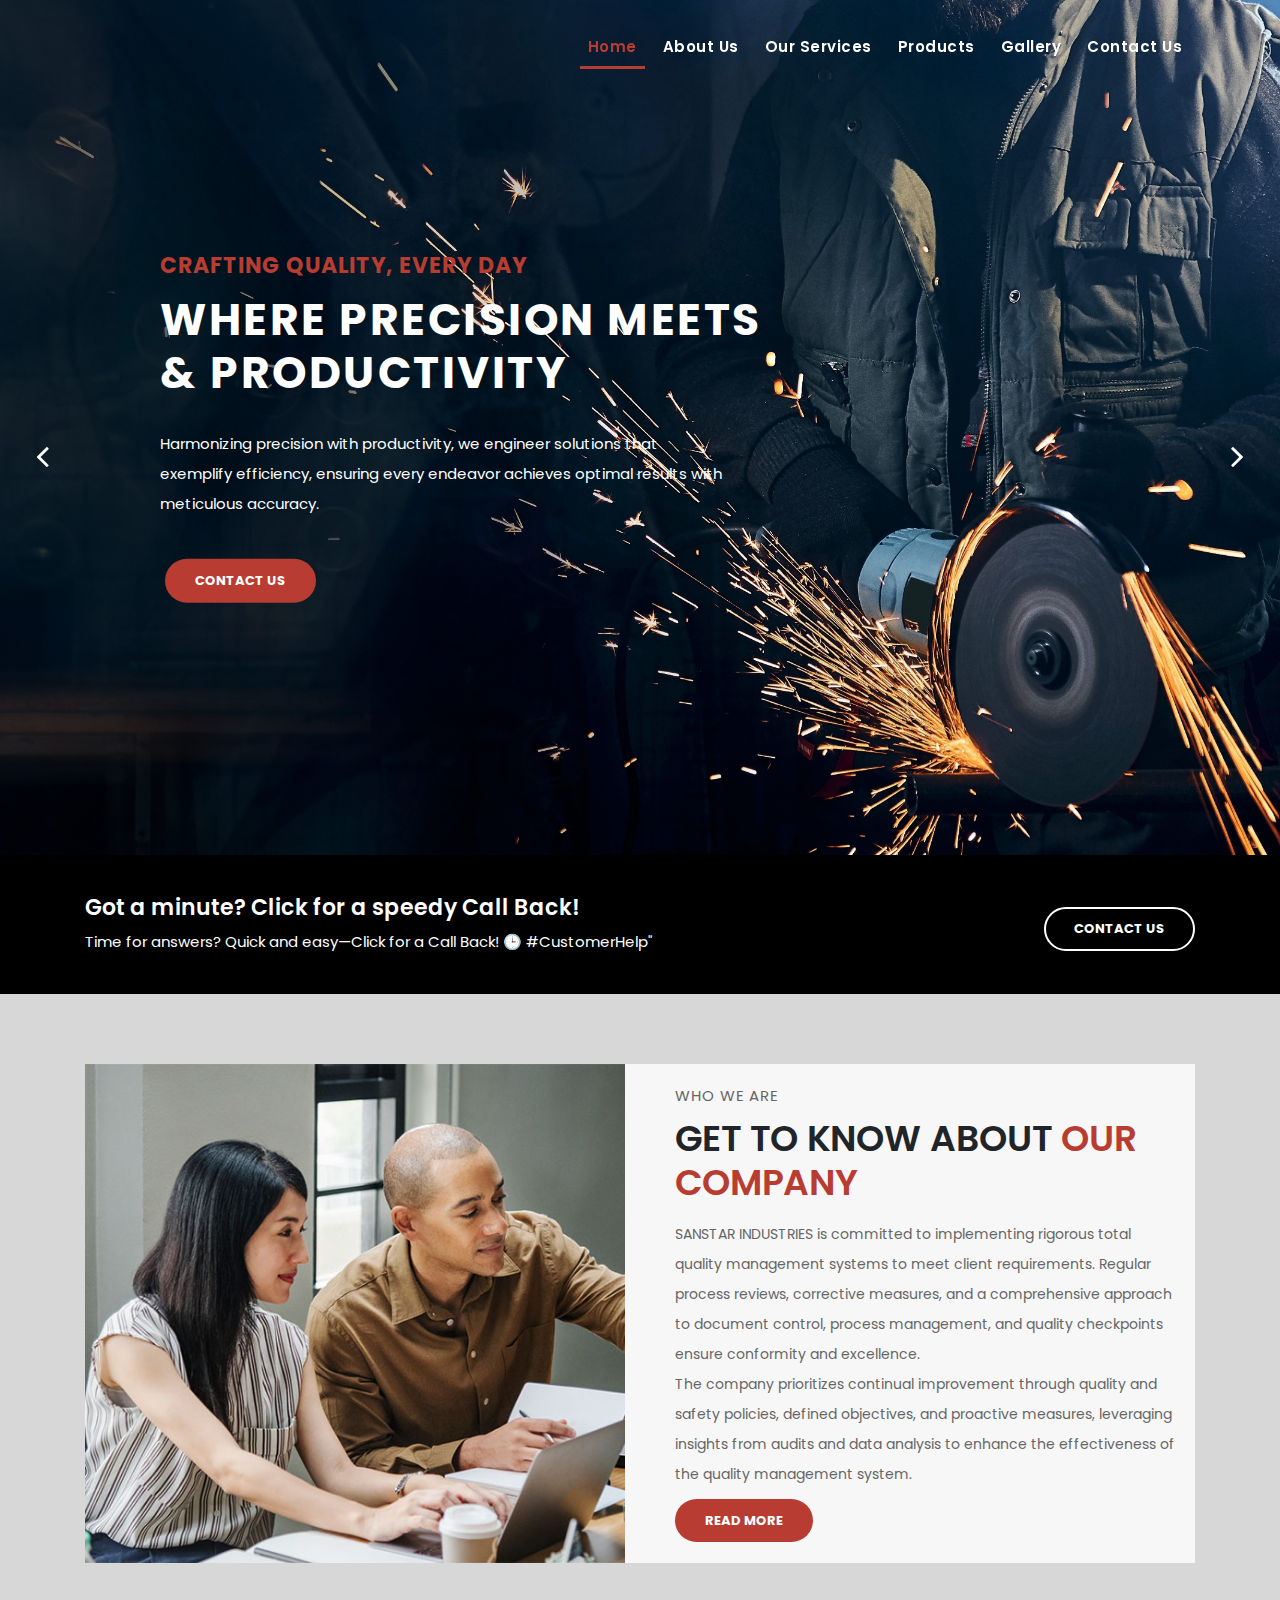
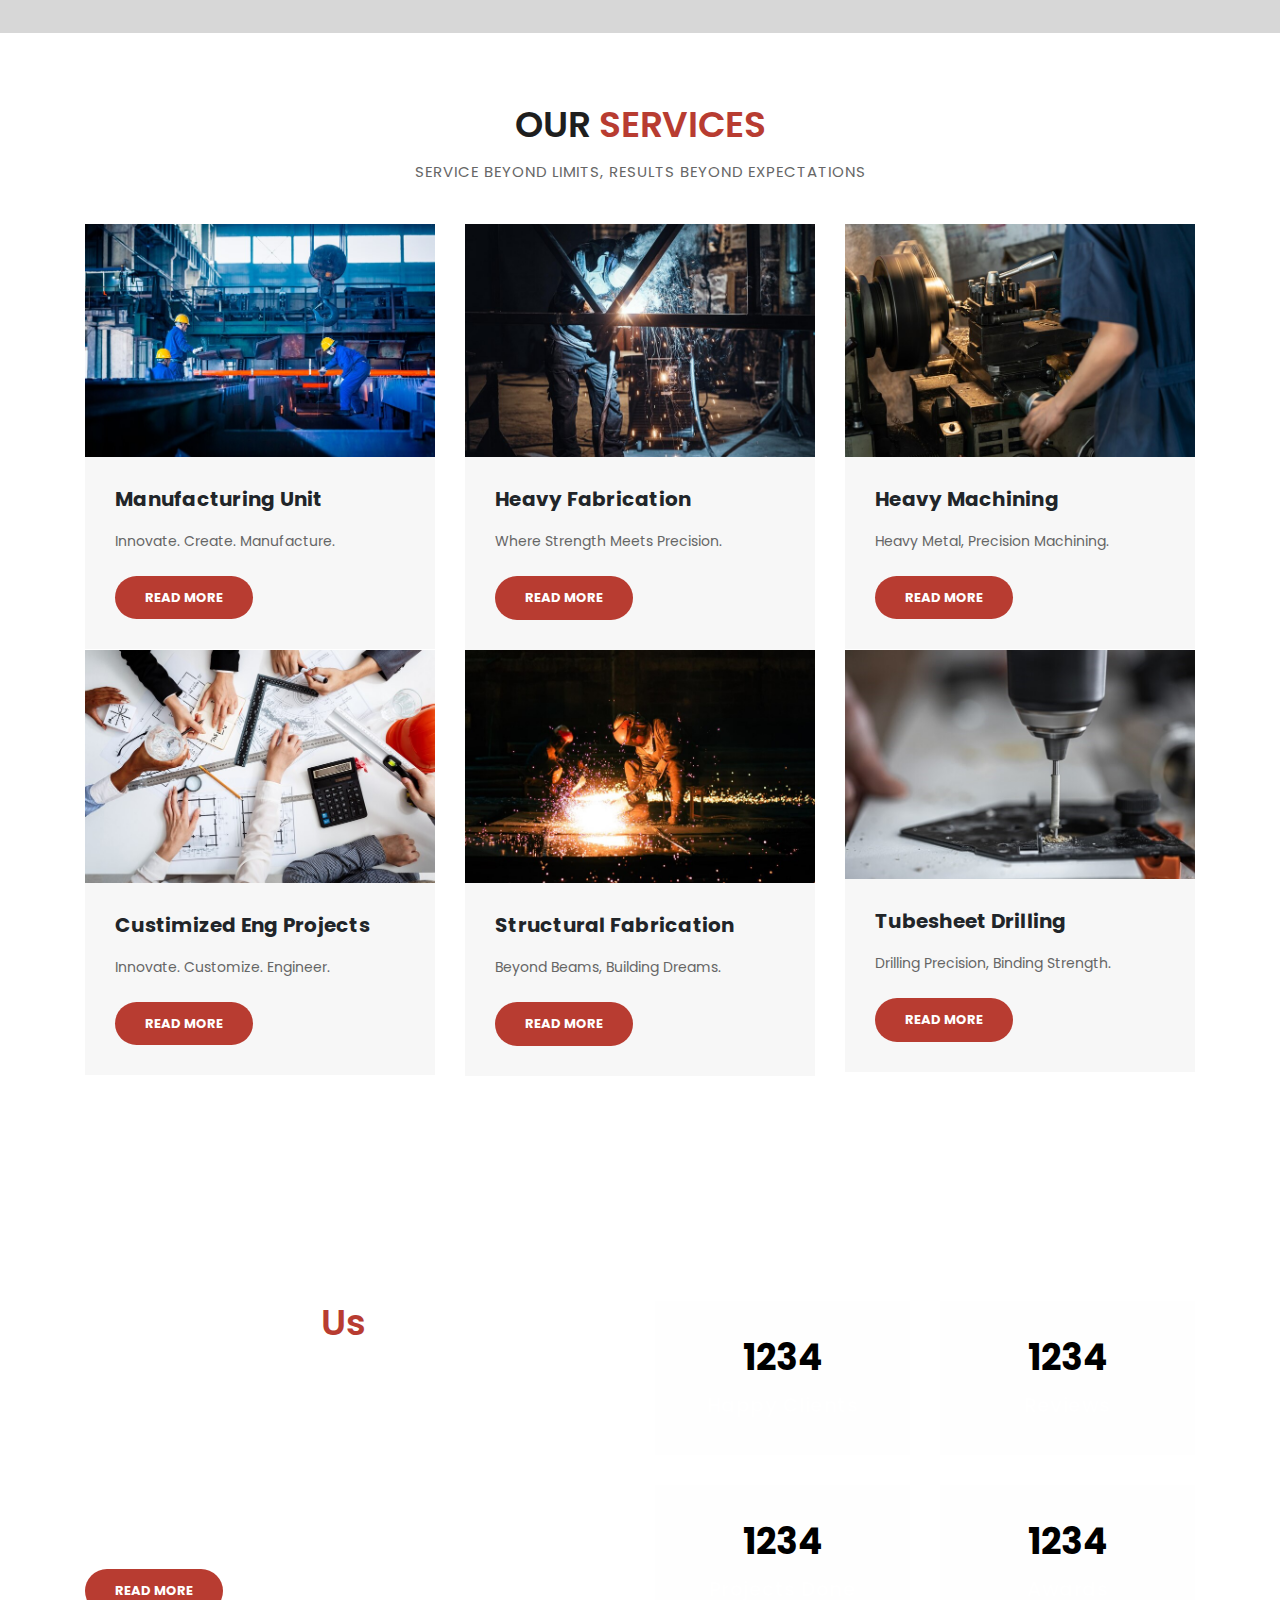
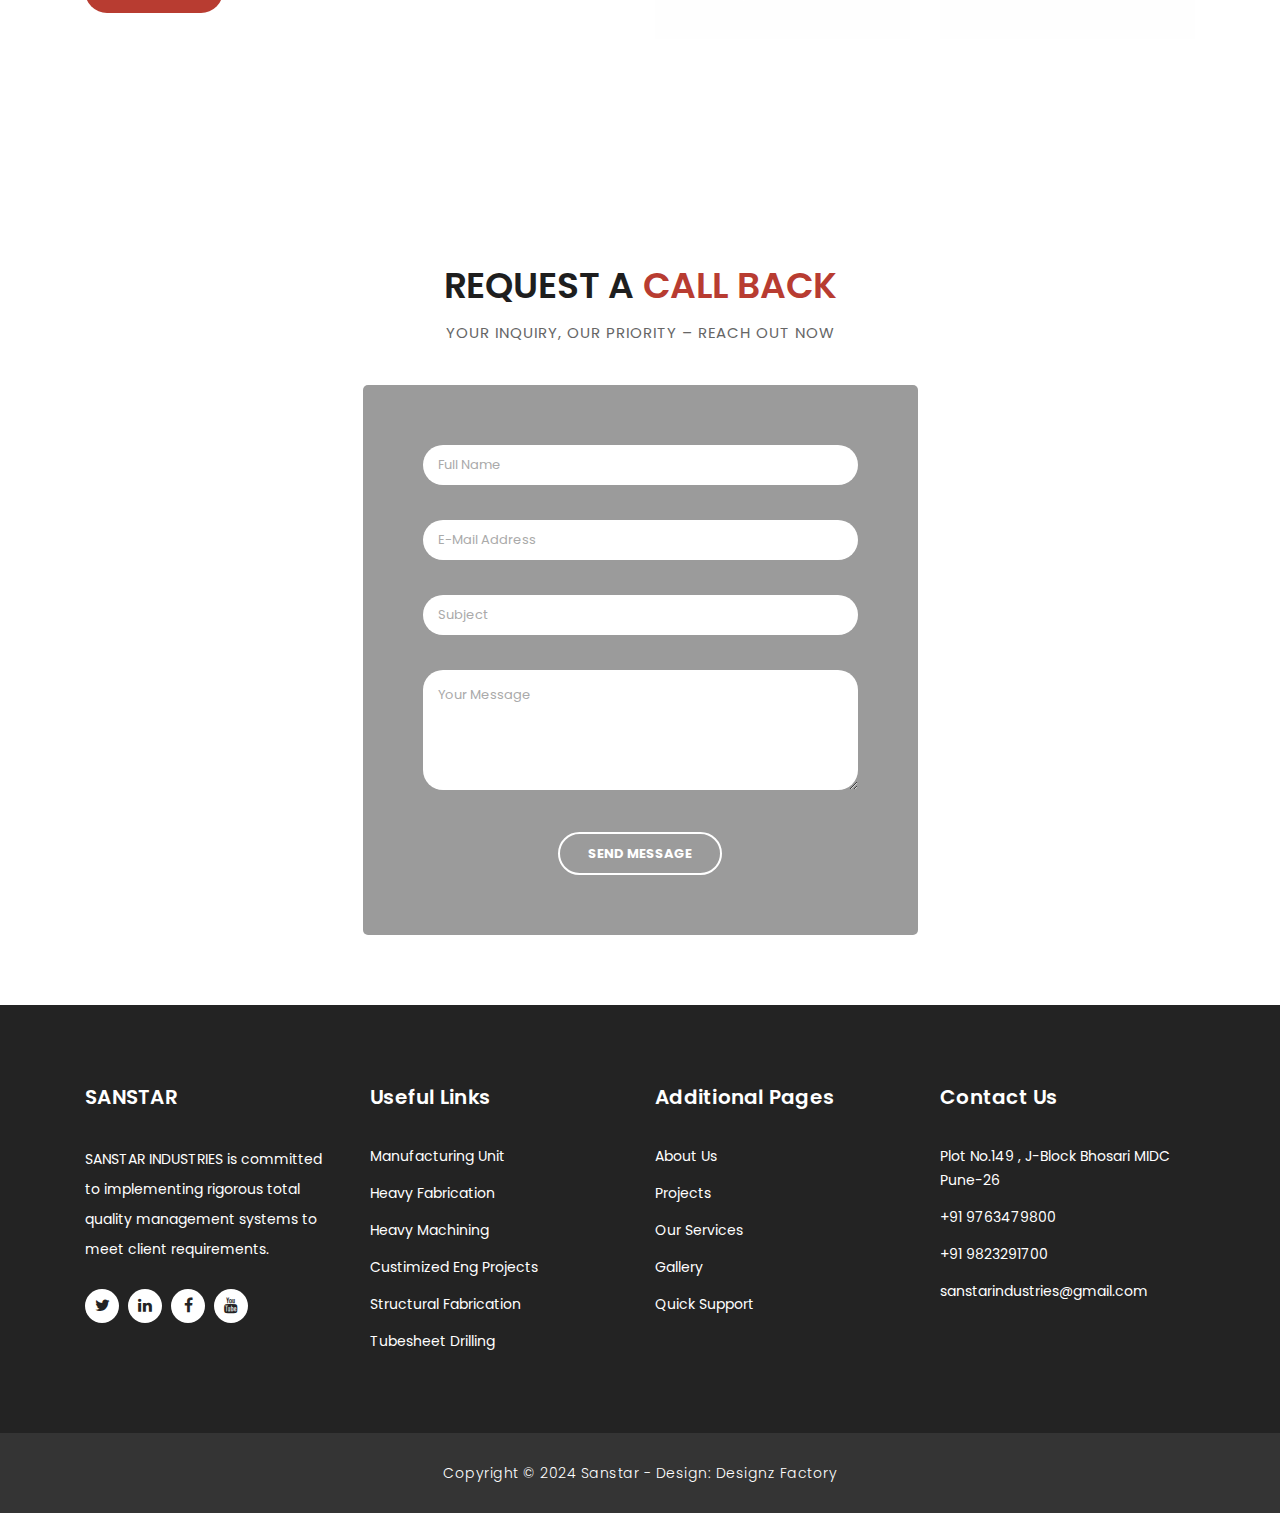
==== commit da570230: "Add files via upload" ====
--- a/index.html
+++ b/index.html
@@ -34,7 +34,9 @@
     <header class="">
       <nav class="navbar navbar-expand-lg">
         <div class="container">
-          <a class="navbar-brand" href="index.html"><h2>SANSTAR</h2></a>
+          <a class="navbar-brand" href="index.html">
+            <img src="assets/images/logo.png" alt="" class="logo_hai">
+          </a>
           <button class="navbar-toggler" type="button" data-toggle="collapse" data-target="#navbarResponsive" aria-controls="navbarResponsive" aria-expanded="false" aria-label="Toggle navigation">
             <span class="navbar-toggler-icon"></span>
           </button>
--- a/assets/css/templatemo-finance-business.css
+++ b/assets/css/templatemo-finance-business.css
@@ -514,7 +514,7 @@
 /* Request Form */
 
 .request-form {
-	background-color: #b83c31;
+	background-color: black;
 	padding: 40px 0px;
 	color: #fff;
 }
@@ -757,7 +757,8 @@
 	background-color: #9b9b9b;
 	padding: 60px;
 	border-radius: 5px;
-	text-align: center;
+	text-align: center;width: 50%;
+    margin-left: 25%;
 }
 
 .callback-form .contact-form input {
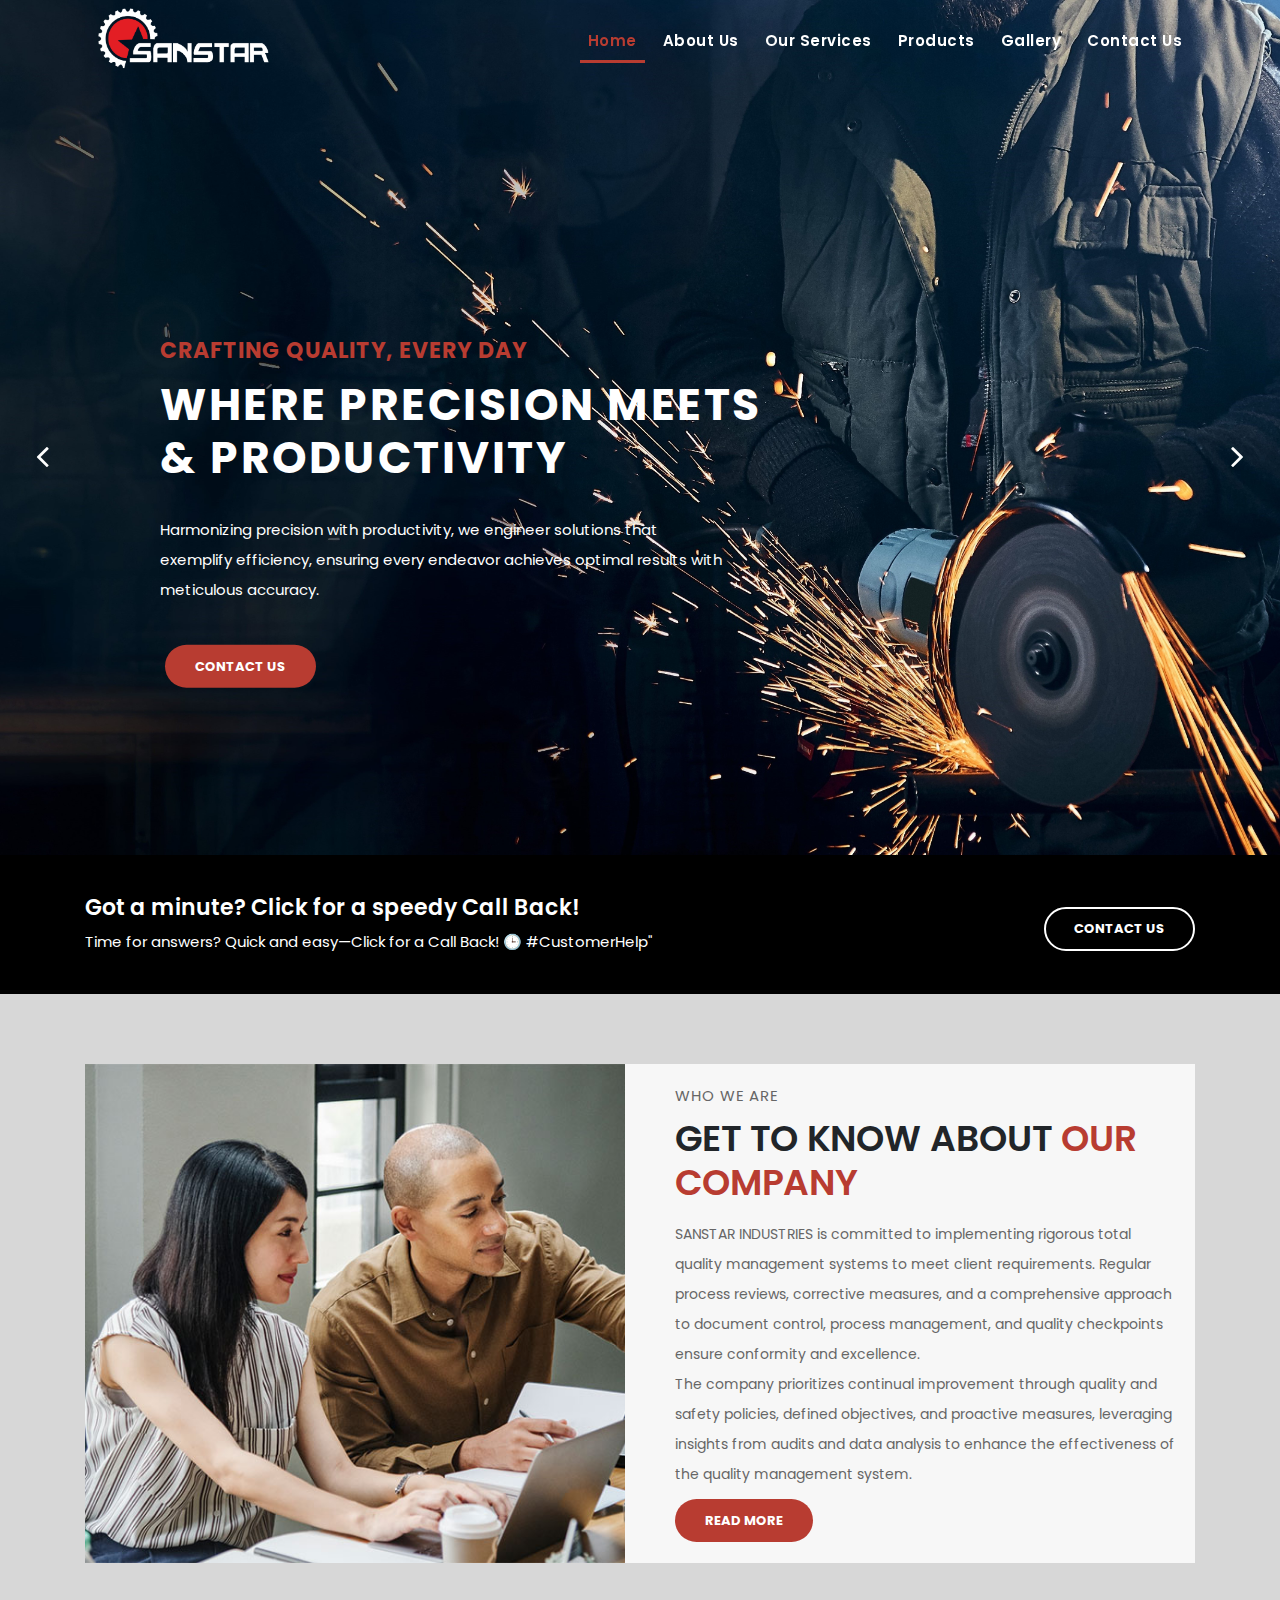
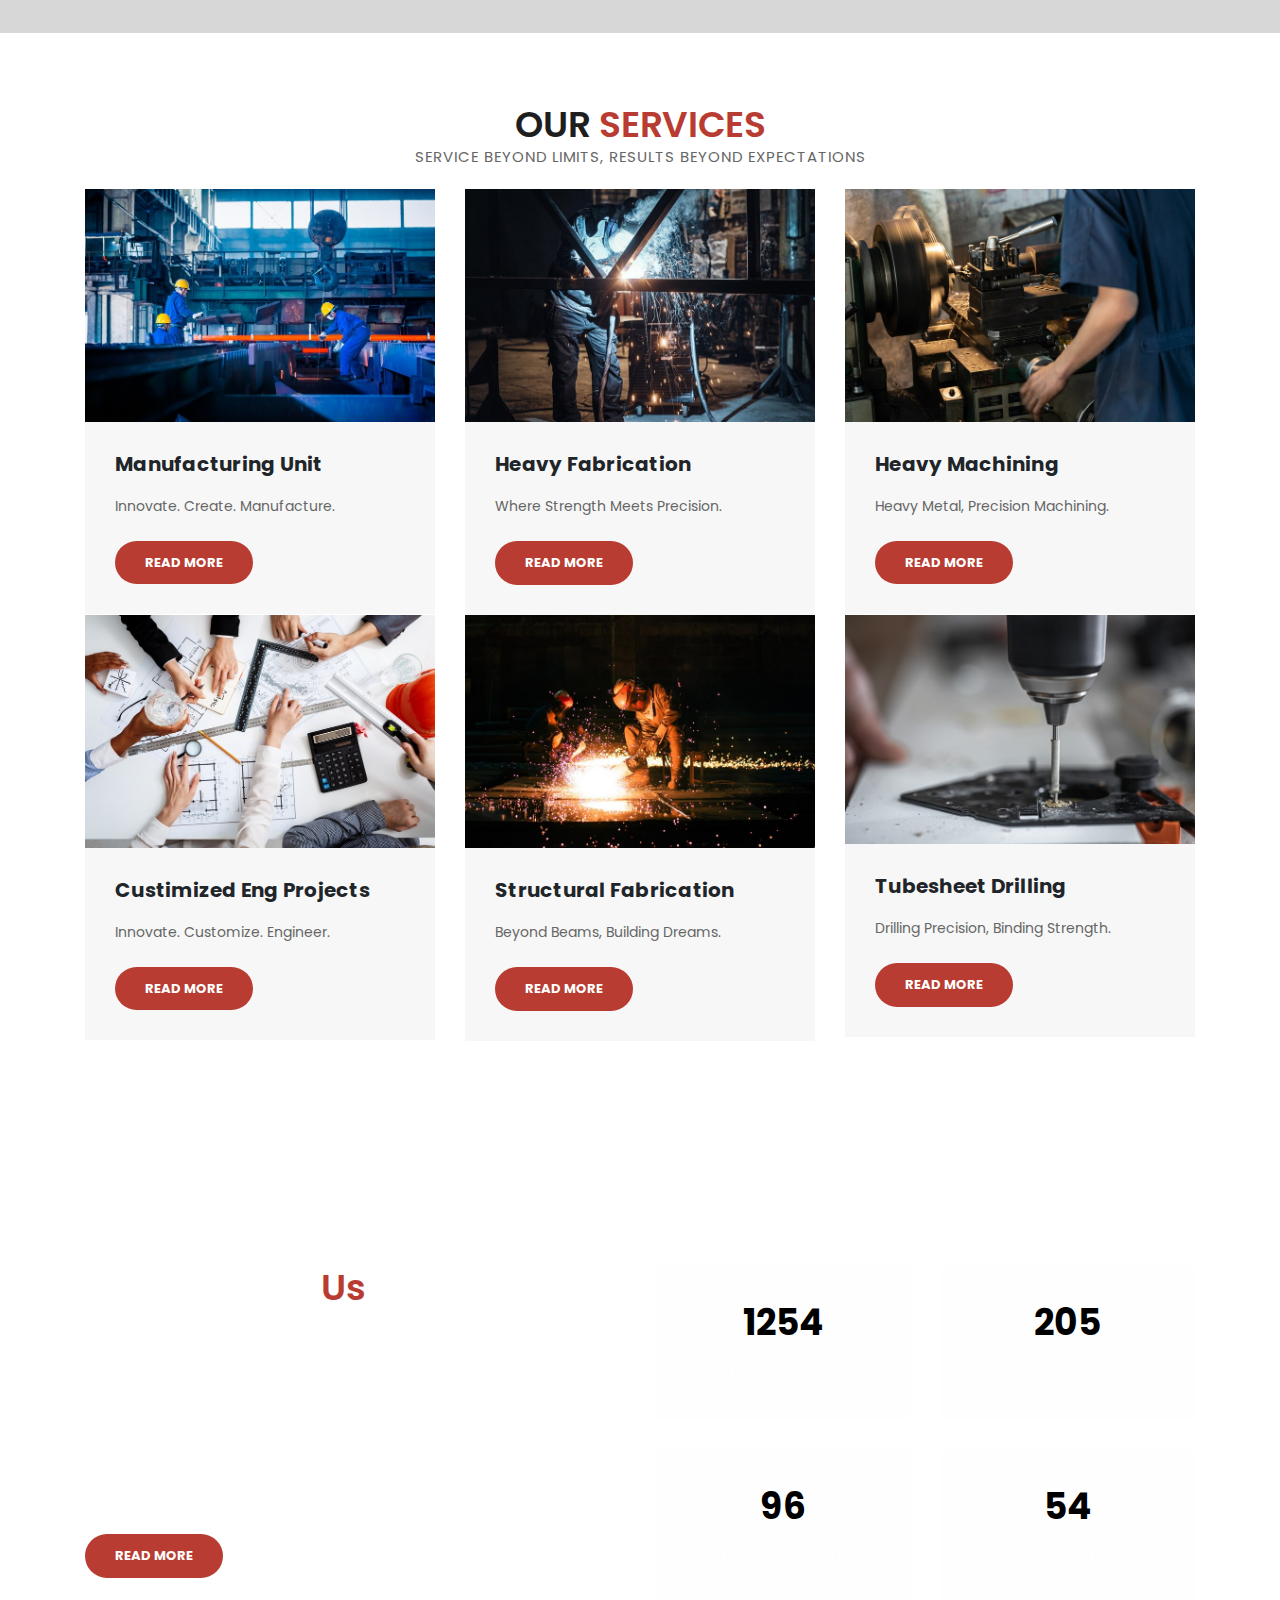
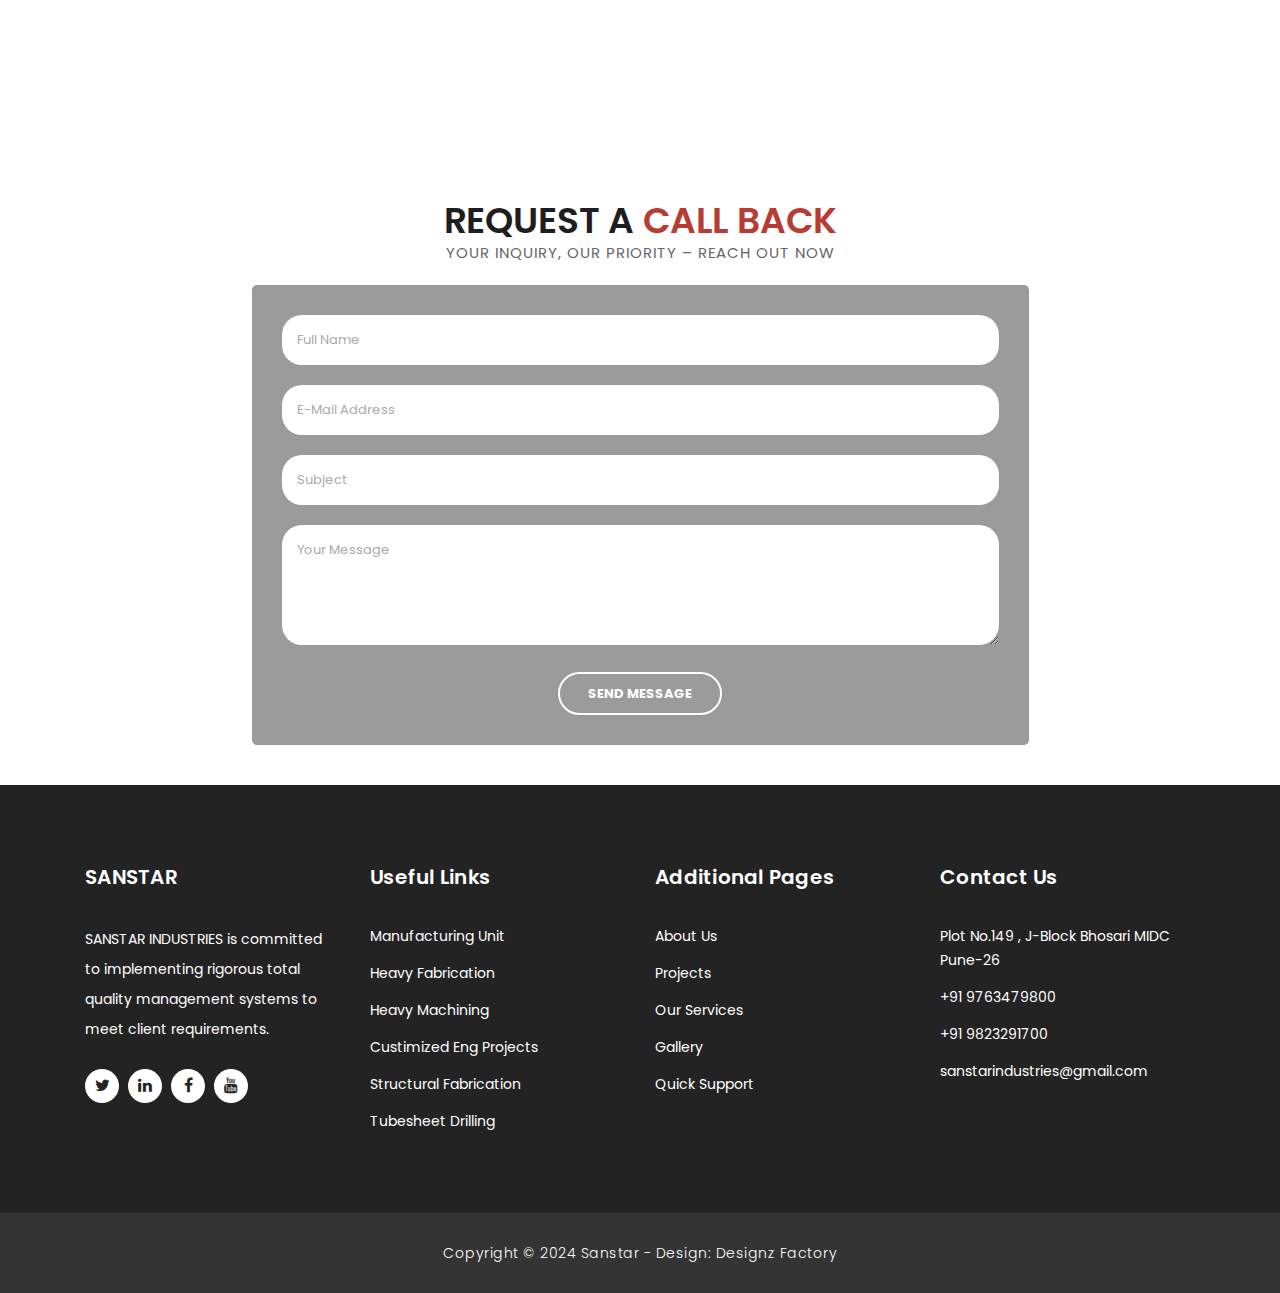
==== commit 366ac648: "Update index.html" ====
--- a/index.html
+++ b/index.html
@@ -232,25 +232,25 @@
             <div class="row">
               <div class="col-md-6">
                 <div class="count-area-content">
-                  <div class="count-digit">1234</div>
+                  <div class="count-digit">1254</div>
                   <div class="count-title">Happy Clients</div>
                 </div>
               </div>
               <div class="col-md-6">
                 <div class="count-area-content">
-                  <div class="count-digit">1234</div>
+                  <div class="count-digit">205</div>
                   <div class="count-title">Reviews</div>
                 </div>
               </div>
               <div class="col-md-6">
                 <div class="count-area-content">
-                  <div class="count-digit">1234</div>
+                  <div class="count-digit">96</div>
                   <div class="count-title">Projects Done</div>
                 </div>
               </div>
               <div class="col-md-6">
                 <div class="count-area-content">
-                  <div class="count-digit">1234</div>
+                  <div class="count-digit">54</div>
                   <div class="count-title">Awards</div>
                 </div>
               </div>
@@ -462,4 +462,4 @@
     <script src="assets/js/slick.js"></script>
     <script src="assets/js/accordions.js"></script>
   </body>
-</html>+</html>
--- a/assets/css/templatemo-finance-business.css
+++ b/assets/css/templatemo-finance-business.css
@@ -61,7 +61,7 @@
 
 .section-heading {
 	text-align: center;
-	margin-bottom:40px;
+	margin-bottom:20px;
 }
 
 .section-heading h2 {
@@ -77,7 +77,7 @@
 
 .section-heading span {
 	display: block;
-	margin-top: 15px;
+	/* margin-top: 15px; */
 	text-transform: uppercase;
 	font-size: 15px;
 	color: #666;
@@ -235,7 +235,8 @@
     transition: all 0.3s ease-in-out 0s;
 }
 header .navbar {
-	padding: 20px 0px;
+	/* padding: 20px 0px; */
+	height: 80px;
 }
 .background-header .navbar {
 	padding: 10px 0px;
@@ -243,14 +244,15 @@
 .background-header {
 	top: 0;
 	position: fixed;
-	background-color: #fff!important;
+	background-color: black !important;
 	box-shadow: 0px 1px 10px rgba(0,0,0,0.1);
 }
 .background-header .navbar-brand h2 {
 	color: #b83c31!important;
 }
 .background-header .navbar-nav a.nav-link {
-	color: #1e1e1e!important;
+	/* color: #1e1e1e!important; */
+	color: white;
 }
 .background-header .navbar-nav .nav-link:hover,
 .background-header .navbar-nav .active>.nav-link,
@@ -261,7 +263,7 @@
 }
 .navbar .navbar-brand {
 	float: 	left;
-	margin-top: 12px;
+	margin-top:4px;
 	outline: none;
 }
 .navbar .navbar-brand h2 {
@@ -436,7 +438,7 @@
 	text-align: left;
   	width: 75%;
   	position: absolute;
-  	top: 50%;
+  	top: 60%;
   	left: 50%;
   	transform: translate(-50%, -50%);
 }
@@ -750,20 +752,21 @@
 }
 
 .callback-form {
-	padding: 70px;
+	padding: 40px;
 }
 
 .callback-form .contact-form {
 	background-color: #9b9b9b;
-	padding: 60px;
+	padding:30px;
 	border-radius: 5px;
-	text-align: center;width: 50%;
-    margin-left: 25%;
+	text-align: center;
+	width:70%;
+    margin-left:15%;
 }
 
 .callback-form .contact-form input {
 	border-radius: 20px;
-	height: 40px;
+	height:50px;
 	line-height: 40px;
 	display: inline-block;
 	padding: 0px 15px;
@@ -772,7 +775,7 @@
 	text-transform: none;
 	box-shadow: none;
 	border: none;
-	margin-bottom: 35px;
+	margin-bottom:20px;
 }
 
 .callback-form .contact-form input:focus {
@@ -793,7 +796,7 @@
 	text-transform: none;
 	box-shadow: none;
 	border: none;
-	margin-bottom: 35px;
+	margin-bottom:20px;
 }
 
 .callback-form .contact-form textarea:focus {
@@ -1116,7 +1119,7 @@
 /* Single Service */
 
 .single-services {
-	margin-top: 140px;
+	padding: 50px;
 }
 
 #tabs ul {
@@ -1184,11 +1187,11 @@
 /* Contact Information */
 
 .contact-information {
-	margin-top: 140px;
+	border-right:3px solid #b7b7b7;
 }
 
 .contact-information .contact-item {
-	padding: 30px;
+	padding: 15px;
     background-color: #f1f1f1;
     text-align: center;
     box-shadow: rgba(0, 0, 0, 0.15) 1.95px 1.95px 2.6px;
@@ -1197,19 +1200,19 @@
 
 .contact-information .contact-item i {
 	color: #b83c31;
-	font-size: 48px;
-	margin-bottom: 40px;
+	font-size:25px;
+	margin-bottom: 5px;
 }
 
 .contact-information .contact-item h4 {
-	font-size: 20px;
+	font-size:18px;
 	font-weight: 700;
 	letter-spacing: 0.25px;
-	margin-bottom: 15px;
+	margin-bottom: 5px;
 }
 
 .contact-information .contact-item p {
-	margin-bottom: 20px;
+	margin-bottom: 5px;
 }
 
 .contact-information .contact-item a {
@@ -1262,7 +1265,7 @@
 		margin-bottom: 30px;
 	}
 	.more-info .right-content  {
-		padding: 30px;
+		padding: 10px;
 	}
 	footer {
 		padding: 80px 0px 20px 0px;
@@ -1295,7 +1298,7 @@
 	.navbar .navbar-brand {
 		position: absolute;
 		left: 30px;
-		top: 10px;
+		top: 0px;
 	}
 	.navbar .navbar-brand {
 		width: auto;
@@ -1331,4 +1334,54 @@
 		color: #b83c31!important;
 		border-bottom: none!important;
 	}
+}
+
+.frmm_1{
+	height: 410px;
+	margin-top: 75px;margin-left: 50px;
+}
+.sahihai{
+	margin-top: 20px;
+}
+.logo_hai{
+	width: 200px;
+}
+.thakgi{
+	background-color: white;
+    width: 100%;
+    position: absolute;
+    /* border: 1px soliD red; */
+    margin-left: -15px;
+    padding-bottom: 25px !important;
+    /* margin-top: 10px; */
+    color: grey;
+}
+.section-heading  .kya_hua{
+	margin-left: -63px;
+}
+@media (max-width: 768px) {
+	.frmm_1{
+		height: 430px;
+		margin-top: 0px;margin-left:0px;
+	}
+	.contact-information {
+		border-right:none;
+	}
+	.callback-form .contact-form {
+		background-color: #9b9b9b;
+		padding: 30px;
+		border-radius: 5px;
+		text-align: center;
+		width: 100%;
+		margin-left: 0;
+	}
+	.logo_hai {
+		width: 120px;
+	}
+	.thakgi{
+		display: none;
+	}
+	.section-heading  .kya_hua{
+		margin-left:0px;
+	}
 }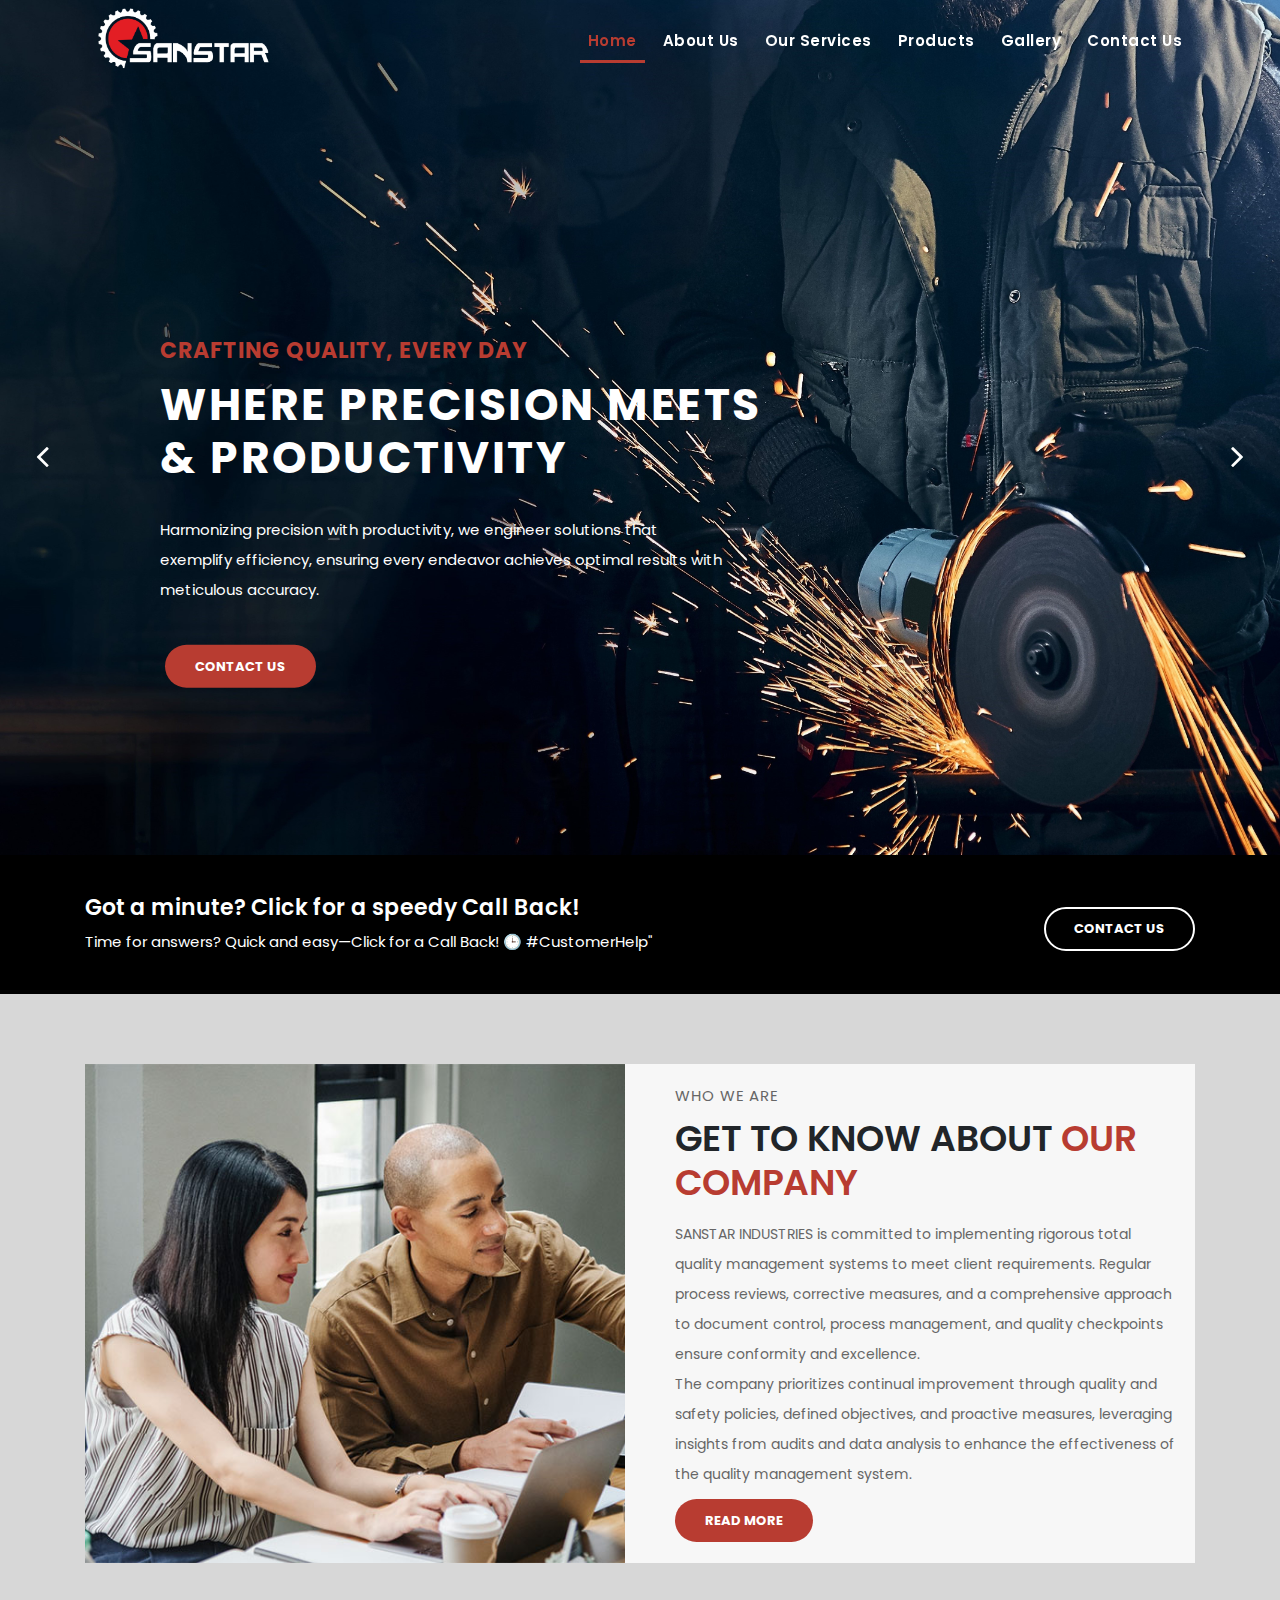
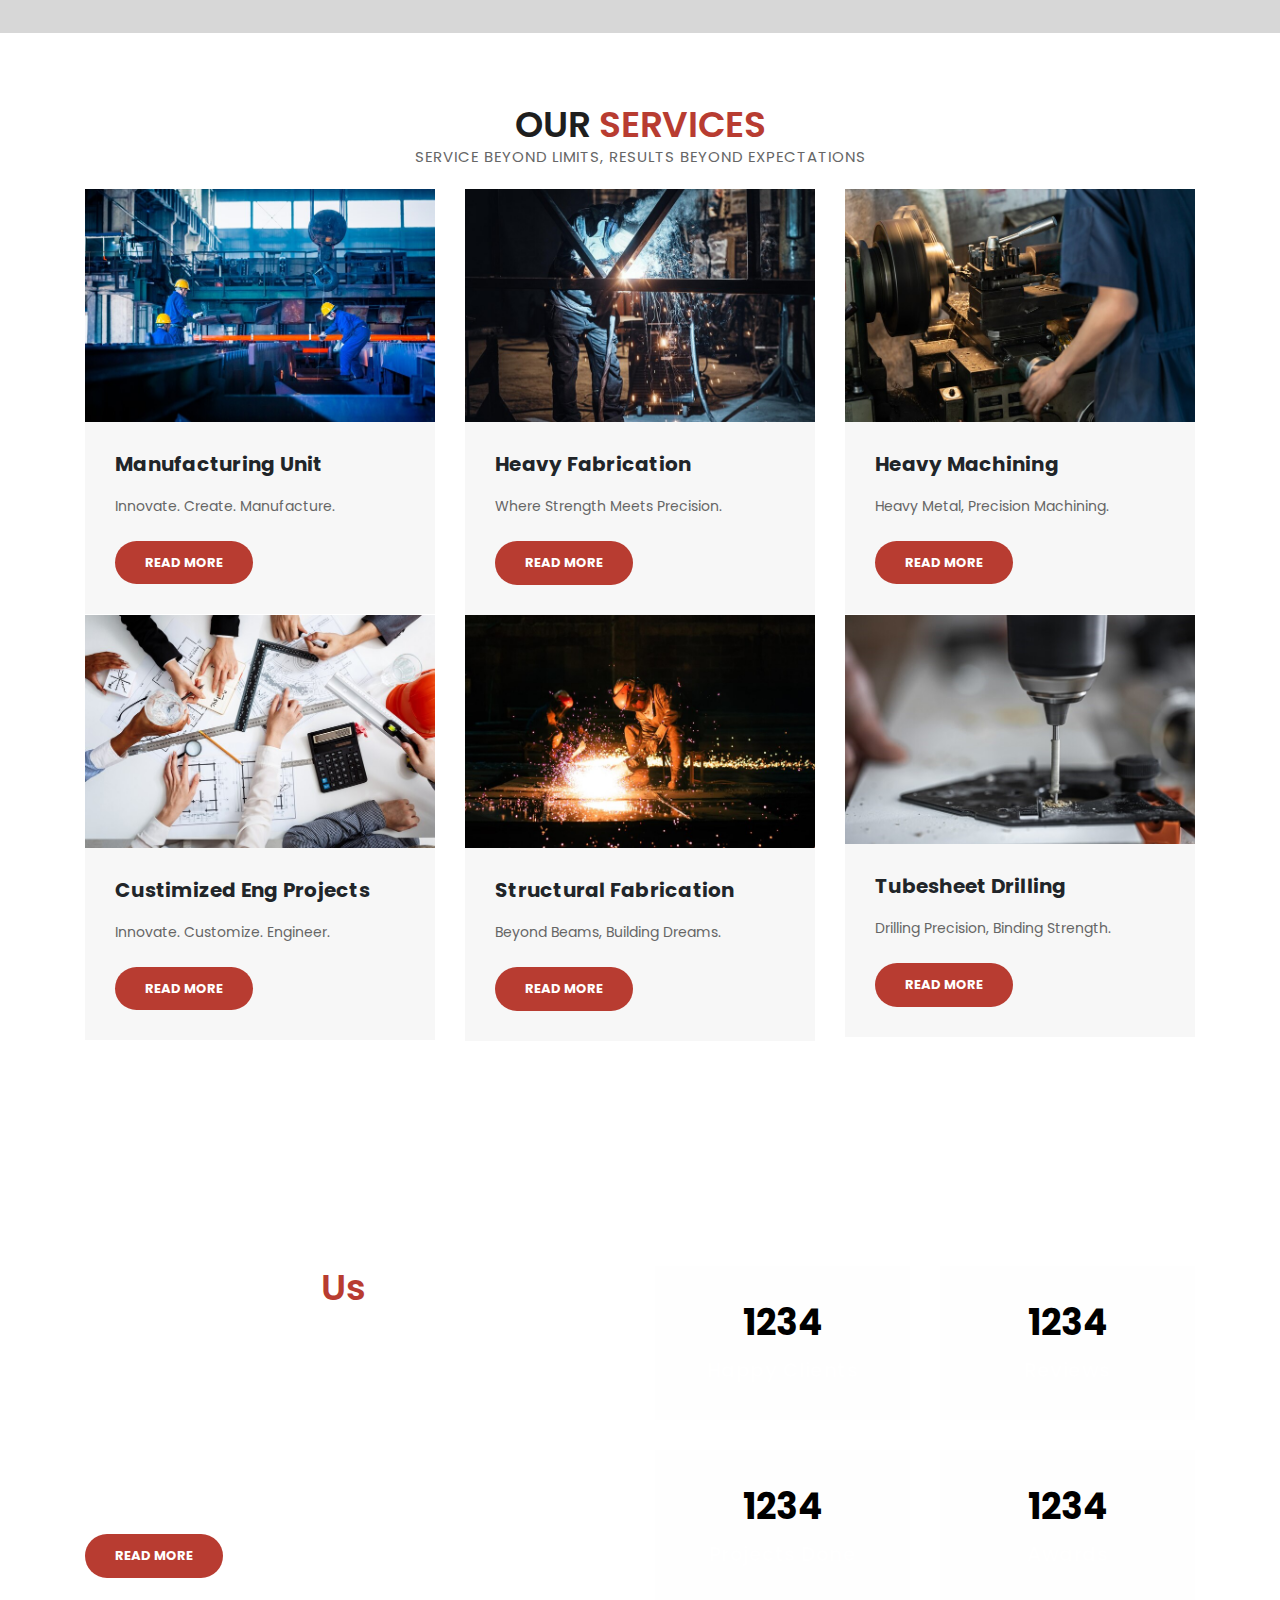
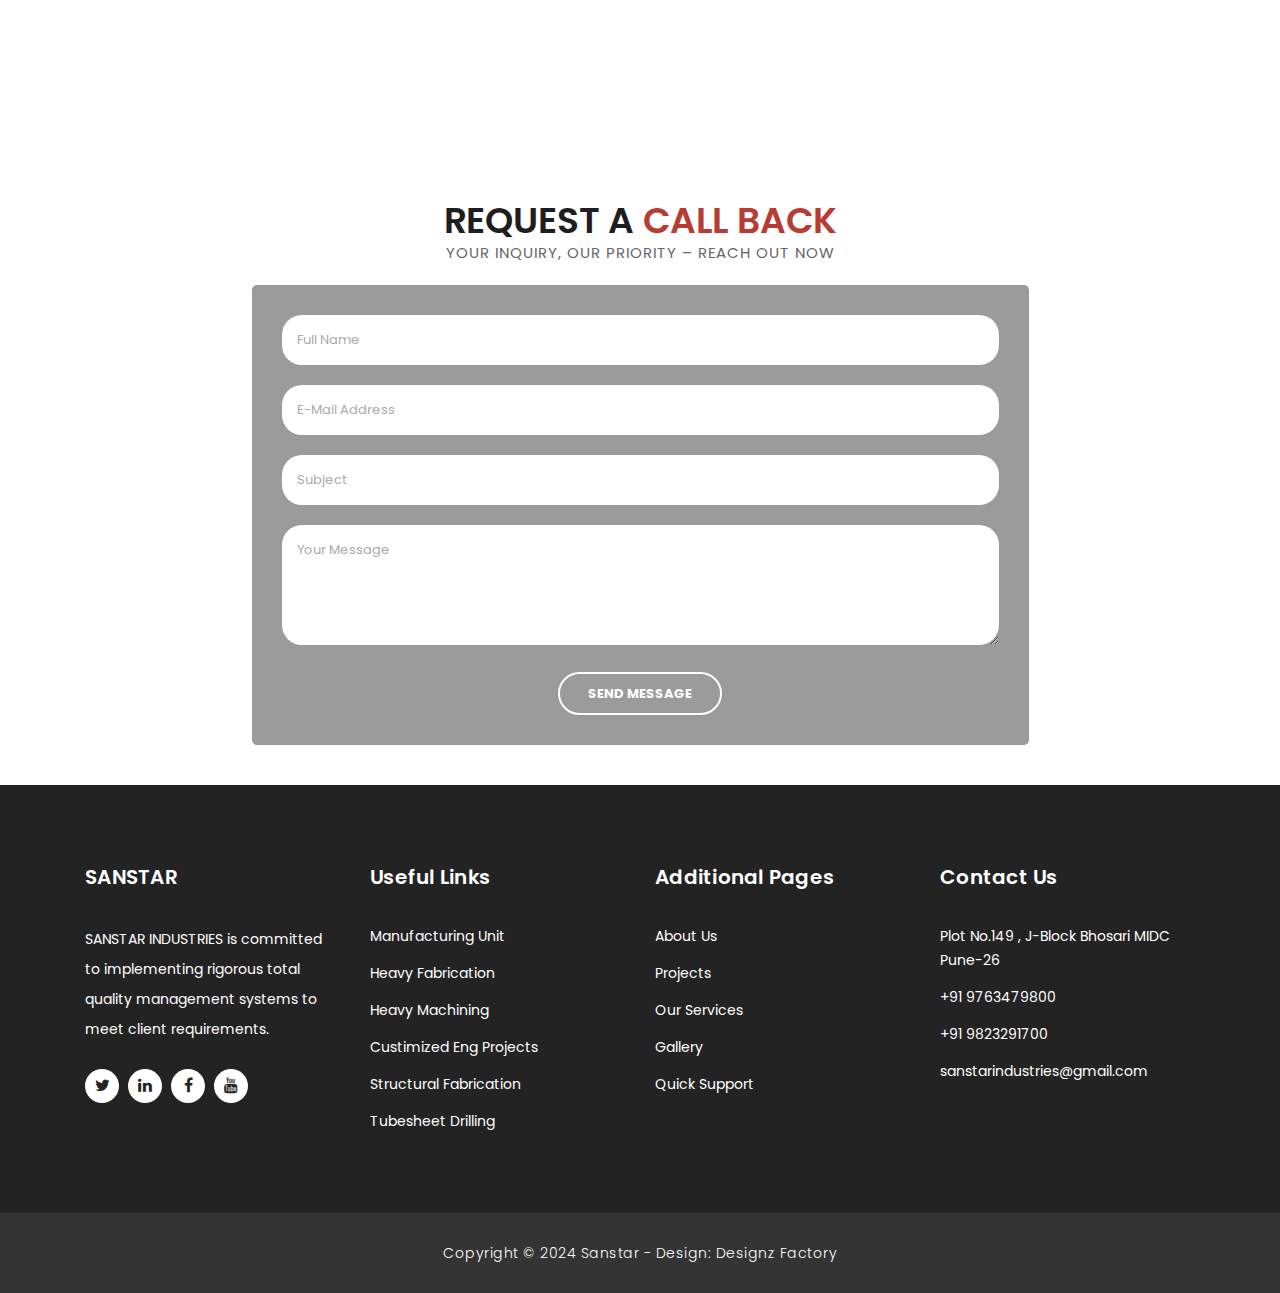
==== commit 8aabc171: "Add files via upload" ====
--- a/index.html
+++ b/index.html
@@ -232,25 +232,25 @@
             <div class="row">
               <div class="col-md-6">
                 <div class="count-area-content">
-                  <div class="count-digit">1254</div>
+                  <div class="count-digit">1234</div>
                   <div class="count-title">Happy Clients</div>
                 </div>
               </div>
               <div class="col-md-6">
                 <div class="count-area-content">
-                  <div class="count-digit">205</div>
+                  <div class="count-digit">1234</div>
                   <div class="count-title">Reviews</div>
                 </div>
               </div>
               <div class="col-md-6">
                 <div class="count-area-content">
-                  <div class="count-digit">96</div>
+                  <div class="count-digit">1234</div>
                   <div class="count-title">Projects Done</div>
                 </div>
               </div>
               <div class="col-md-6">
                 <div class="count-area-content">
-                  <div class="count-digit">54</div>
+                  <div class="count-digit">1234</div>
                   <div class="count-title">Awards</div>
                 </div>
               </div>
@@ -461,5 +461,33 @@
     <script src="assets/js/owl.js"></script>
     <script src="assets/js/slick.js"></script>
     <script src="assets/js/accordions.js"></script>
+
+
+
+
+
+
+    <script>
+      $(document).ready(function() {
+        var logo = $(".logo_hai");
+        var scrolled = false;
+    
+        // Change logo on scroll
+        $(window).scroll(function() {
+          if ($(this).scrollTop() > 50) {
+            if (!scrolled) {
+              logo.attr('src', 'assets/images/logo_0.png'); // Change the path accordingly
+              scrolled = true;
+            }
+          } else {
+            if (scrolled) {
+              logo.attr('src', 'assets/images/logo.png'); // Change the path accordingly
+              scrolled = false;
+            }
+          }
+        });
+      });
+    </script>
+    
   </body>
-</html>
+</html>